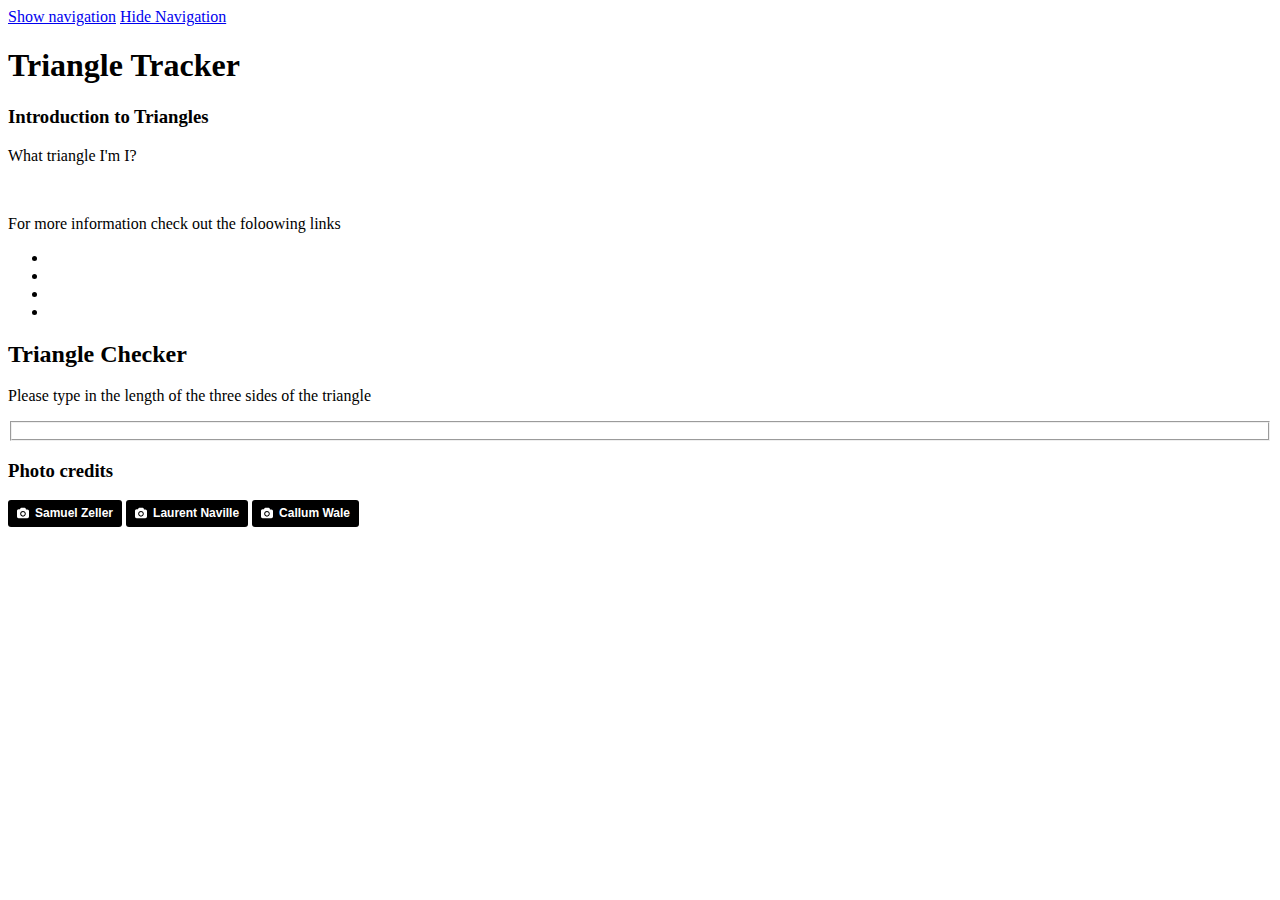
==== index.html @ 0ab0ab78 "add footer credits" ====
<!DOCTYPE html>
<html lang="en" dir="ltr">
  <head>
    <meta charset="utf-8">
    <link rel="stylesheet" href="/css/master.css">
    <script src="js/user.css."type="text/javascript"></script>
    <link rel="shortcut icon" href="images/favicon.png">
    <title>Triangle tracker</title>

  </head>

  <body>
    <!-- Header -->
      <header id="home">

        <!-- Navigation -->
        <nav id="nav-warp">
          <a class="mobile-btn" href="#nav-wrap" title="Show navigation">Show navigation</a>
          <a class="mobile-btn" href="#" title="Hide Navigation">Hide Navigation</a>
        </nav>
        <!-- End Navigation -->

        <!-- Triangle Description Area -->
        <div class="row banner">

          <div class="banner text">
            <h1>Triangle Tracker</h1>
            <h3>Introduction to Triangles</h3>
            <p>What triangle I'm I?</p>
            <img src="" alt="">
            <img src="" alt="">
            <img src="" alt="">
            <p>For more information check out the foloowing links</p>

            <ul>
              <li><a href="#"></a></li>
              <li><a href="#"></a></li>
              <li><a href="#"></a></li>
              <li><a href="#"></a></li>
            </ul>

            <p>

            </p>
          </div>

        </div>

        <!-- End of Triangle Description Area -->


      </header>

    <!-- End Header -->

    <!-- Input and Calculator area -->
    <section id="calculator">

      <div class="instructions">
        <h2>Triangle Checker</h2>
        <p>Please type in the length of the three sides of the triangle</p>
      </div>

      <!-- Form -->
      <div class="form">
        <fieldset>

        </fieldset>
      </div>


      <!-- End of Form -->

    </section>

    <!-- End of Input and Calculator area -->

    <!-- Footer -->
    <footer>
      <div class="credits">
        <h3>Photo credits</h3>
        <a style="background-color:black;color:white;text-decoration:none;padding:4px 6px;font-family:-apple-system, BlinkMacSystemFont, &quot;San Francisco&quot;, &quot;Helvetica Neue&quot;, Helvetica, Ubuntu, Roboto, Noto, &quot;Segoe UI&quot;, Arial, sans-serif;font-size:12px;font-weight:bold;line-height:1.2;display:inline-block;border-radius:3px" href="https://unsplash.com/@samuelzeller?utm_medium=referral&amp;utm_campaign=photographer-credit&amp;utm_content=creditBadge" target="_blank" rel="noopener noreferrer" title="Download free do whatever you want high-resolution photos from Samuel Zeller"><span style="display:inline-block;padding:2px 3px"><svg xmlns="http://www.w3.org/2000/svg" style="height:12px;width:auto;position:relative;vertical-align:middle;top:-1px;fill:white" viewBox="0 0 32 32"><title>unsplash-logo</title><path d="M20.8 18.1c0 2.7-2.2 4.8-4.8 4.8s-4.8-2.1-4.8-4.8c0-2.7 2.2-4.8 4.8-4.8 2.7.1 4.8 2.2 4.8 4.8zm11.2-7.4v14.9c0 2.3-1.9 4.3-4.3 4.3h-23.4c-2.4 0-4.3-1.9-4.3-4.3v-15c0-2.3 1.9-4.3 4.3-4.3h3.7l.8-2.3c.4-1.1 1.7-2 2.9-2h8.6c1.2 0 2.5.9 2.9 2l.8 2.4h3.7c2.4 0 4.3 1.9 4.3 4.3zm-8.6 7.5c0-4.1-3.3-7.5-7.5-7.5-4.1 0-7.5 3.4-7.5 7.5s3.3 7.5 7.5 7.5c4.2-.1 7.5-3.4 7.5-7.5z"></path></svg></span><span style="display:inline-block;padding:2px 3px">Samuel Zeller</span></a>

        <a style="background-color:black;color:white;text-decoration:none;padding:4px 6px;font-family:-apple-system, BlinkMacSystemFont, &quot;San Francisco&quot;, &quot;Helvetica Neue&quot;, Helvetica, Ubuntu, Roboto, Noto, &quot;Segoe UI&quot;, Arial, sans-serif;font-size:12px;font-weight:bold;line-height:1.2;display:inline-block;border-radius:3px" href="https://unsplash.com/@laurentnaville?utm_medium=referral&amp;utm_campaign=photographer-credit&amp;utm_content=creditBadge" target="_blank" rel="noopener noreferrer" title="Download free do whatever you want high-resolution photos from Laurent Naville"><span style="display:inline-block;padding:2px 3px"><svg xmlns="http://www.w3.org/2000/svg" style="height:12px;width:auto;position:relative;vertical-align:middle;top:-1px;fill:white" viewBox="0 0 32 32"><title>unsplash-logo</title><path d="M20.8 18.1c0 2.7-2.2 4.8-4.8 4.8s-4.8-2.1-4.8-4.8c0-2.7 2.2-4.8 4.8-4.8 2.7.1 4.8 2.2 4.8 4.8zm11.2-7.4v14.9c0 2.3-1.9 4.3-4.3 4.3h-23.4c-2.4 0-4.3-1.9-4.3-4.3v-15c0-2.3 1.9-4.3 4.3-4.3h3.7l.8-2.3c.4-1.1 1.7-2 2.9-2h8.6c1.2 0 2.5.9 2.9 2l.8 2.4h3.7c2.4 0 4.3 1.9 4.3 4.3zm-8.6 7.5c0-4.1-3.3-7.5-7.5-7.5-4.1 0-7.5 3.4-7.5 7.5s3.3 7.5 7.5 7.5c4.2-.1 7.5-3.4 7.5-7.5z"></path></svg></span><span style="display:inline-block;padding:2px 3px">Laurent Naville</span></a>

        <a style="background-color:black;color:white;text-decoration:none;padding:4px 6px;font-family:-apple-system, BlinkMacSystemFont, &quot;San Francisco&quot;, &quot;Helvetica Neue&quot;, Helvetica, Ubuntu, Roboto, Noto, &quot;Segoe UI&quot;, Arial, sans-serif;font-size:12px;font-weight:bold;line-height:1.2;display:inline-block;border-radius:3px" href="https://unsplash.com/@callumlwale?utm_medium=referral&amp;utm_campaign=photographer-credit&amp;utm_content=creditBadge" target="_blank" rel="noopener noreferrer" title="Download free do whatever you want high-resolution photos from Callum Wale"><span style="display:inline-block;padding:2px 3px"><svg xmlns="http://www.w3.org/2000/svg" style="height:12px;width:auto;position:relative;vertical-align:middle;top:-1px;fill:white" viewBox="0 0 32 32"><title>unsplash-logo</title><path d="M20.8 18.1c0 2.7-2.2 4.8-4.8 4.8s-4.8-2.1-4.8-4.8c0-2.7 2.2-4.8 4.8-4.8 2.7.1 4.8 2.2 4.8 4.8zm11.2-7.4v14.9c0 2.3-1.9 4.3-4.3 4.3h-23.4c-2.4 0-4.3-1.9-4.3-4.3v-15c0-2.3 1.9-4.3 4.3-4.3h3.7l.8-2.3c.4-1.1 1.7-2 2.9-2h8.6c1.2 0 2.5.9 2.9 2l.8 2.4h3.7c2.4 0 4.3 1.9 4.3 4.3zm-8.6 7.5c0-4.1-3.3-7.5-7.5-7.5-4.1 0-7.5 3.4-7.5 7.5s3.3 7.5 7.5 7.5c4.2-.1 7.5-3.4 7.5-7.5z"></path></svg></span><span style="display:inline-block;padding:2px 3px">Callum Wale</span></a>

      </div>



    </footer>

    <!-- End Footer -->

  </body>
</html>
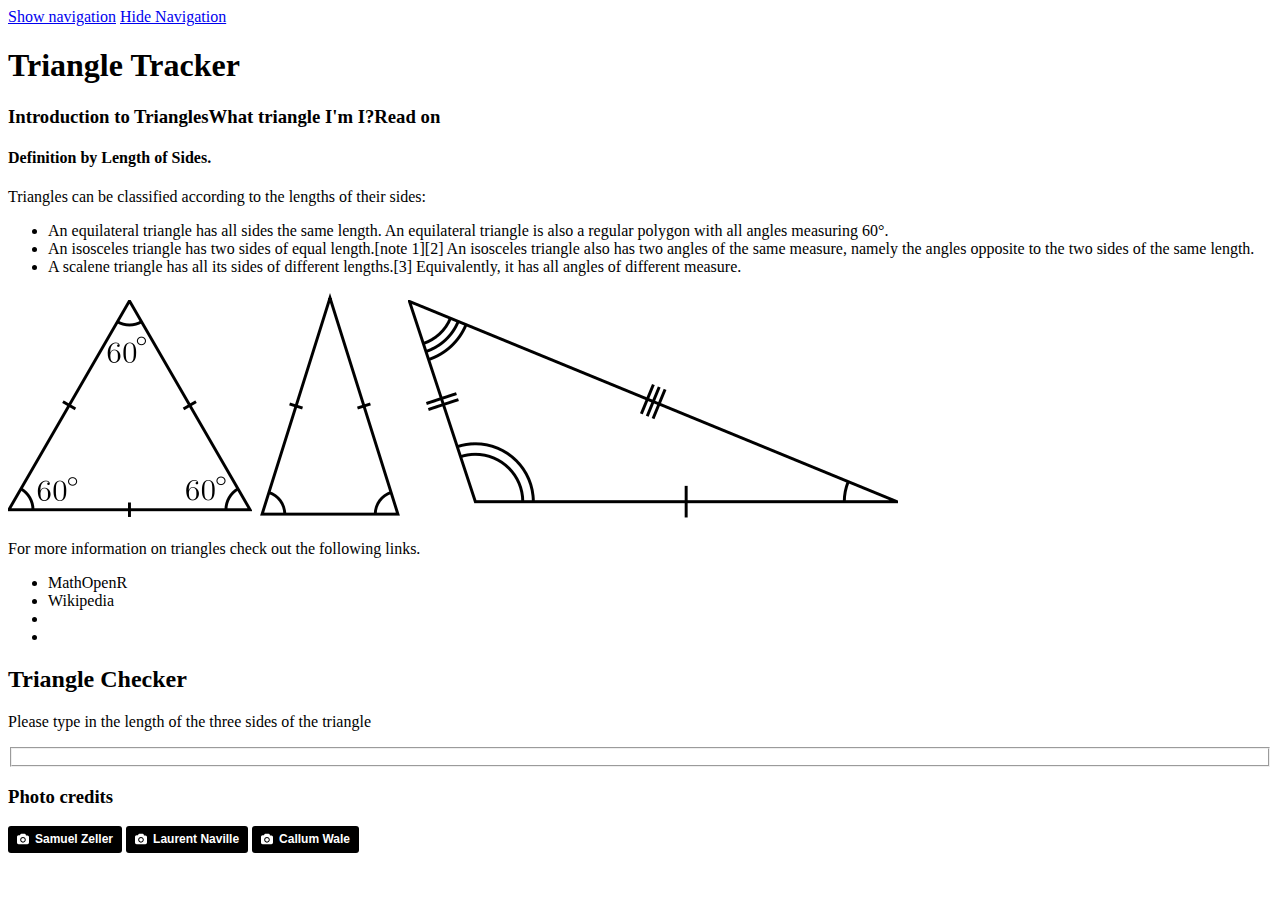
==== commit 5f8a1402: "add triangle descriptions, images and reference links" ====
--- a/index.html
+++ b/index.html
@@ -25,16 +25,24 @@
 
           <div class="banner text">
             <h1>Triangle Tracker</h1>
-            <h3>Introduction to Triangles</h3>
-            <p>What triangle I'm I?</p>
-            <img src="" alt="">
-            <img src="" alt="">
-            <img src="" alt="">
-            <p>For more information check out the foloowing links</p>
+            <h3>Introduction to Triangles<span>What triangle I'm I?</span>Read on</h3>
+            <h4>Definition by Length of Sides.</h4>
+            <p>Triangles can be classified according to the lengths of their sides:</p>
+            <ul>
+              <li>An equilateral triangle has all sides the same length. An equilateral triangle is also a regular polygon with all angles measuring 60°.</li>
+              <li>An isosceles triangle has two sides of equal length.[note 1][2] An isosceles triangle also has two angles of the same measure, namely the angles opposite to the two sides of the same length.</li>
+              <li>A scalene triangle has all its sides of different lengths.[3] Equivalently, it has all angles of different measure.</li>
+            </ul>
 
-            <ul>
-              <li><a href="#"></a></li>
-              <li><a href="#"></a></li>
+            <img src="images/equilateral.png" alt="scalene-triangle">
+            <img src="images/isosceles.png" alt="isosceles-triangle">
+            <img src="images/scalene.png" alt="scalene-triangle">
+
+            <p>For more information on triangles check out the following links.</p>
+
+            <ul class="more-info">
+              <li><a href="https://www.mathopenref.com/triangle.html" class=""></a>MathOpenR</li>
+              <li><a href="https://en.wikipedia.org/wiki/Triangle"></a>Wikipedia</li>
               <li><a href="#"></a></li>
               <li><a href="#"></a></li>
             </ul>
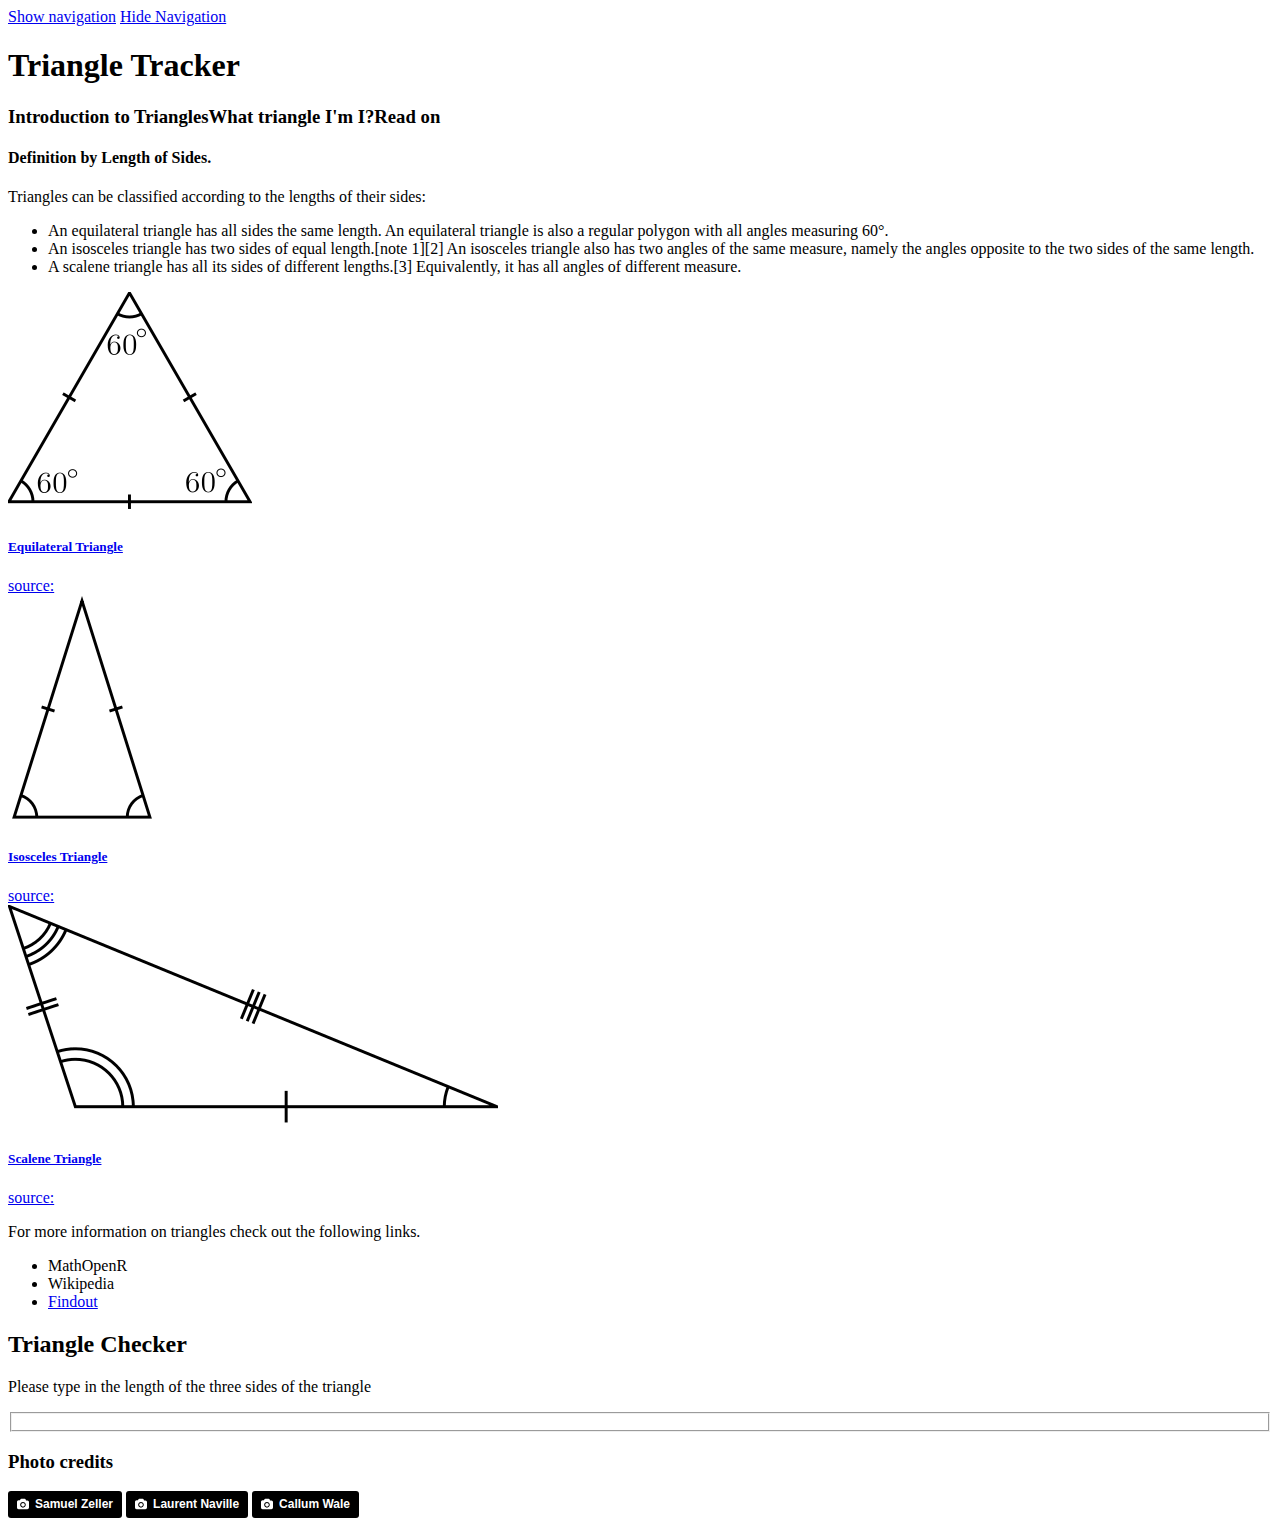
==== commit 1f111a0d: "align triangle images, add reference links" ====
--- a/index.html
+++ b/index.html
@@ -34,17 +34,72 @@
               <li>A scalene triangle has all its sides of different lengths.[3] Equivalently, it has all angles of different measure.</li>
             </ul>
 
-            <img src="images/equilateral.png" alt="scalene-triangle">
-            <img src="images/isosceles.png" alt="isosceles-triangle">
-            <img src="images/scalene.png" alt="scalene-triangle">
+            <!-- Image Wrapper -->
+            <div id="portfolio-wrapper" class="bgrid-quarters s-bgrid-thirds cf">
+
+              <!-- Equilateral Start -->
+              <div class="columns portfolio-item">
+                 <div class="item-wrap">
+
+                    <a href="#modal-01" title="">
+                       <img src="images/equilateral.png" alt="equilateral-triangle">
+                       <div class="overlay">
+                          <div class="portfolio-item-meta">
+                         <h5>Equilateral Triangle</h5>
+                             <p3>source:</p3>
+                      </div>
+                       </div>
+                       <div class="link-icon"><i class="icon-plus"></i></div>
+                    </a>
+
+                 </div>
+             </div> <!-- Equilateral End -->
+
+             <!-- Isosceles Start -->
+             <div class="columns portfolio-item">
+                <div class="item-wrap">
+
+                   <a href="#modal-01" title="">
+                      <img src="images/isosceles.png" alt="isosceles-triangle">
+                      <div class="overlay">
+                         <div class="portfolio-item-meta">
+                        <h5>Isosceles Triangle</h5>
+                            <p3>source:</p3>
+                     </div>
+                      </div>
+                      <div class="link-icon"><i class="icon-plus"></i></div>
+                   </a>
+
+                </div>
+            </div> <!-- Isosceles End -->
+
+            <div class="columns portfolio-item">
+               <div class="item-wrap">
+
+                  <a href="#modal-01" title="">
+                     <img src="images/scalene.png" alt="scalene-triangle">
+                     <div class="overlay">
+                        <div class="portfolio-item-meta">
+                       <h5>Scalene Triangle</h5>
+                           <p3>source:</p3>
+                    </div>
+                     </div>
+                     <div class="link-icon"><i class="icon-plus"></i></div>
+                  </a>
+
+               </div>
+           </div> <!-- Scalene End -->
+
+
+
+            <!-- End of Image Wrapper -->
 
             <p>For more information on triangles check out the following links.</p>
 
             <ul class="more-info">
               <li><a href="https://www.mathopenref.com/triangle.html" class=""></a>MathOpenR</li>
               <li><a href="https://en.wikipedia.org/wiki/Triangle"></a>Wikipedia</li>
-              <li><a href="#"></a></li>
-              <li><a href="#"></a></li>
+              <li><a href="https://www.dkfindout.com/us/math/geometry/types-triangle/">Findout</a></li>
             </ul>
 
             <p>
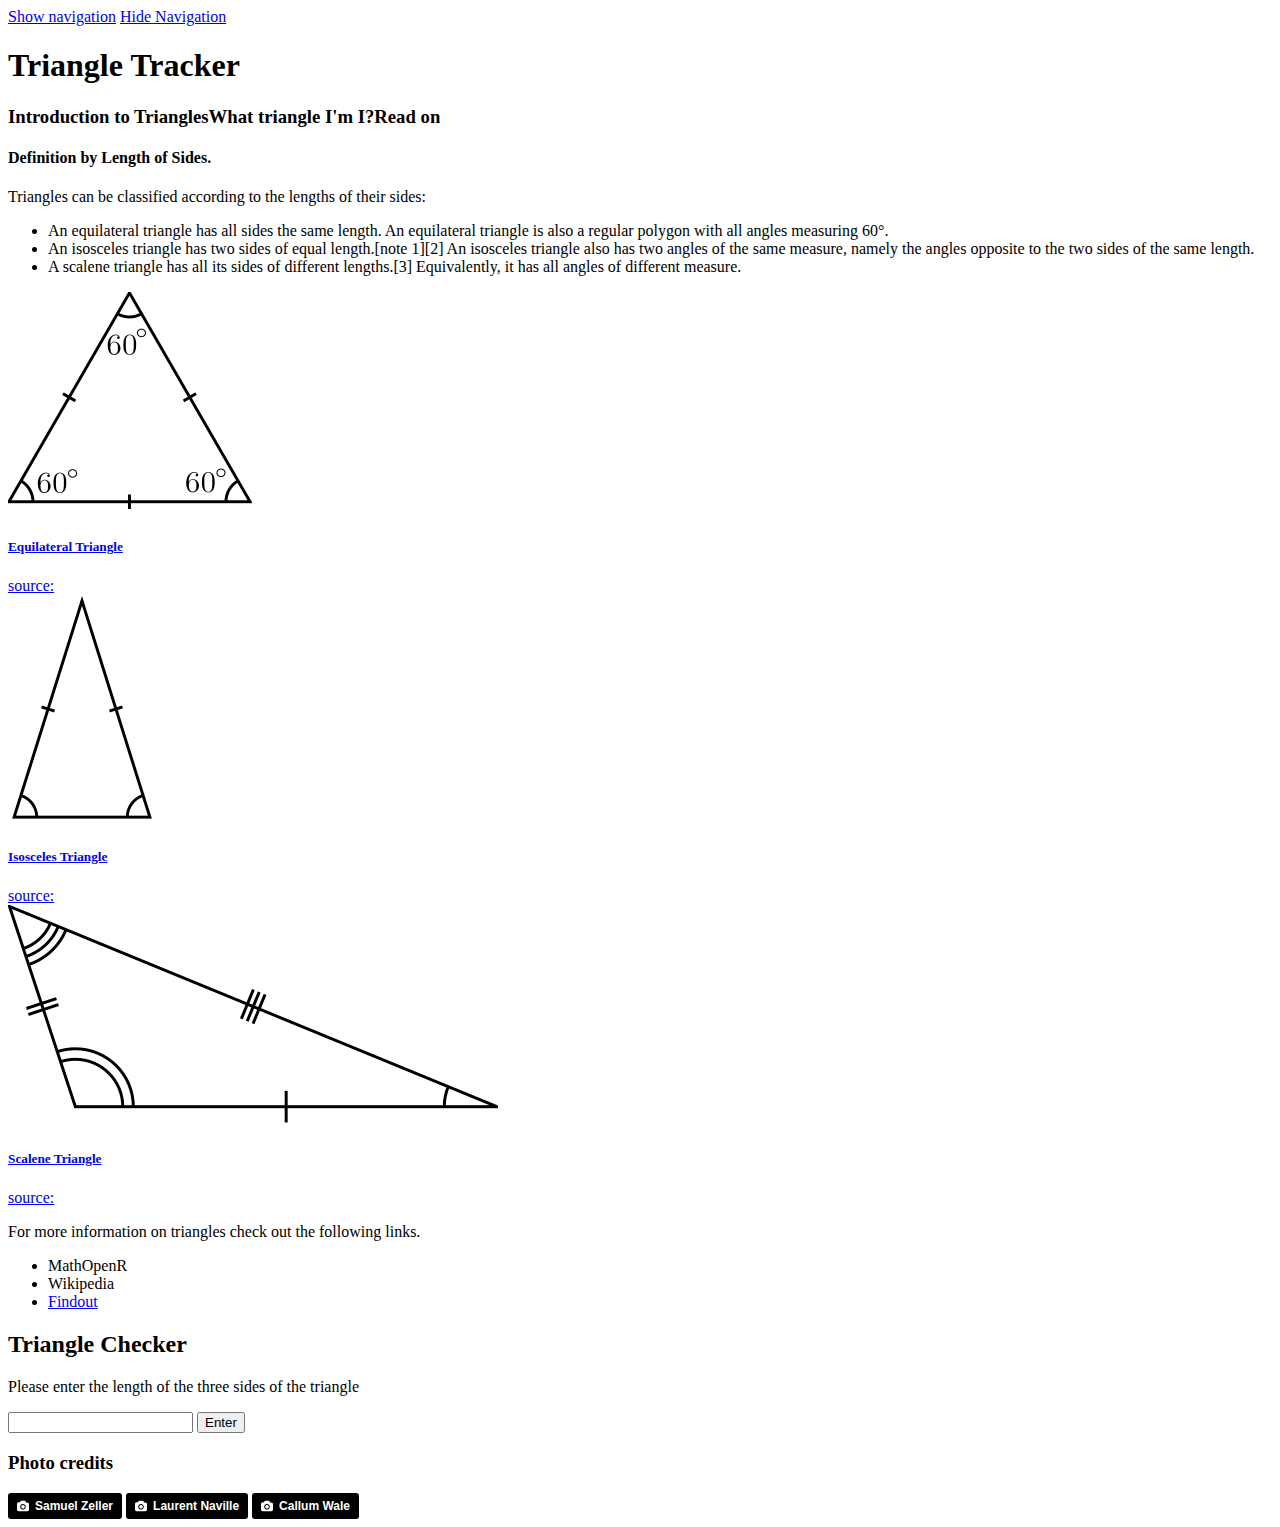
==== commit 60ad5ad6: "add input box and button" ====
--- a/index.html
+++ b/index.html
@@ -121,18 +121,23 @@
 
       <div class="instructions">
         <h2>Triangle Checker</h2>
-        <p>Please type in the length of the three sides of the triangle</p>
+        <p>Please enter the length of the three sides of the triangle</p>
       </div>
 
-      <!-- Form -->
+      <!-- Input and Calculator -->
       <div class="form">
-        <fieldset>
+        <input type="datetime" name="blue">
+        <button id="btn"type="button" name="input-button">
+          Enter
+        </button>
 
-        </fieldset>
+
+
+
       </div>
 
 
-      <!-- End of Form -->
+      <!-- End Input and Calculator -->
 
     </section>
 
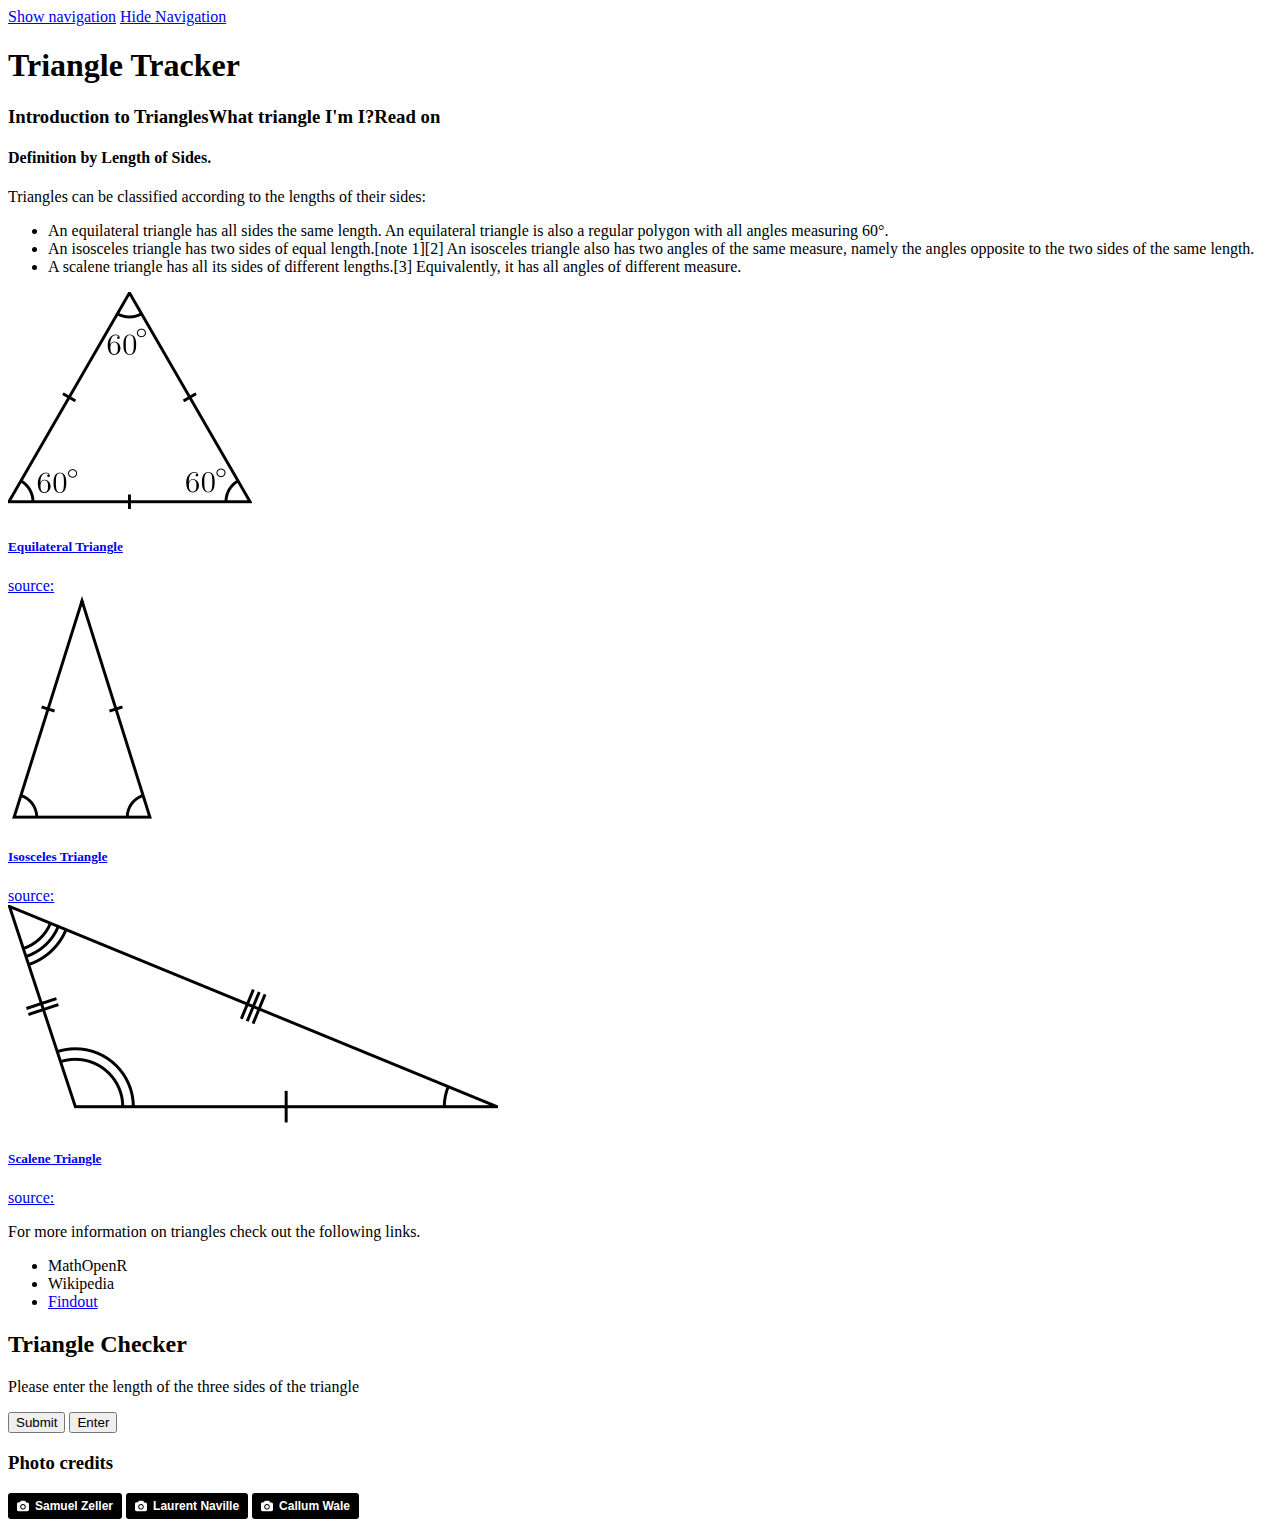
==== commit 729735ff: "bdd breakdown in scripts.jss" ====
--- a/index.html
+++ b/index.html
@@ -126,7 +126,7 @@
 
       <!-- Input and Calculator -->
       <div class="form">
-        <input type="datetime" name="blue">
+        <input type="submit" name="blue">
         <button id="btn"type="button" name="input-button">
           Enter
         </button>
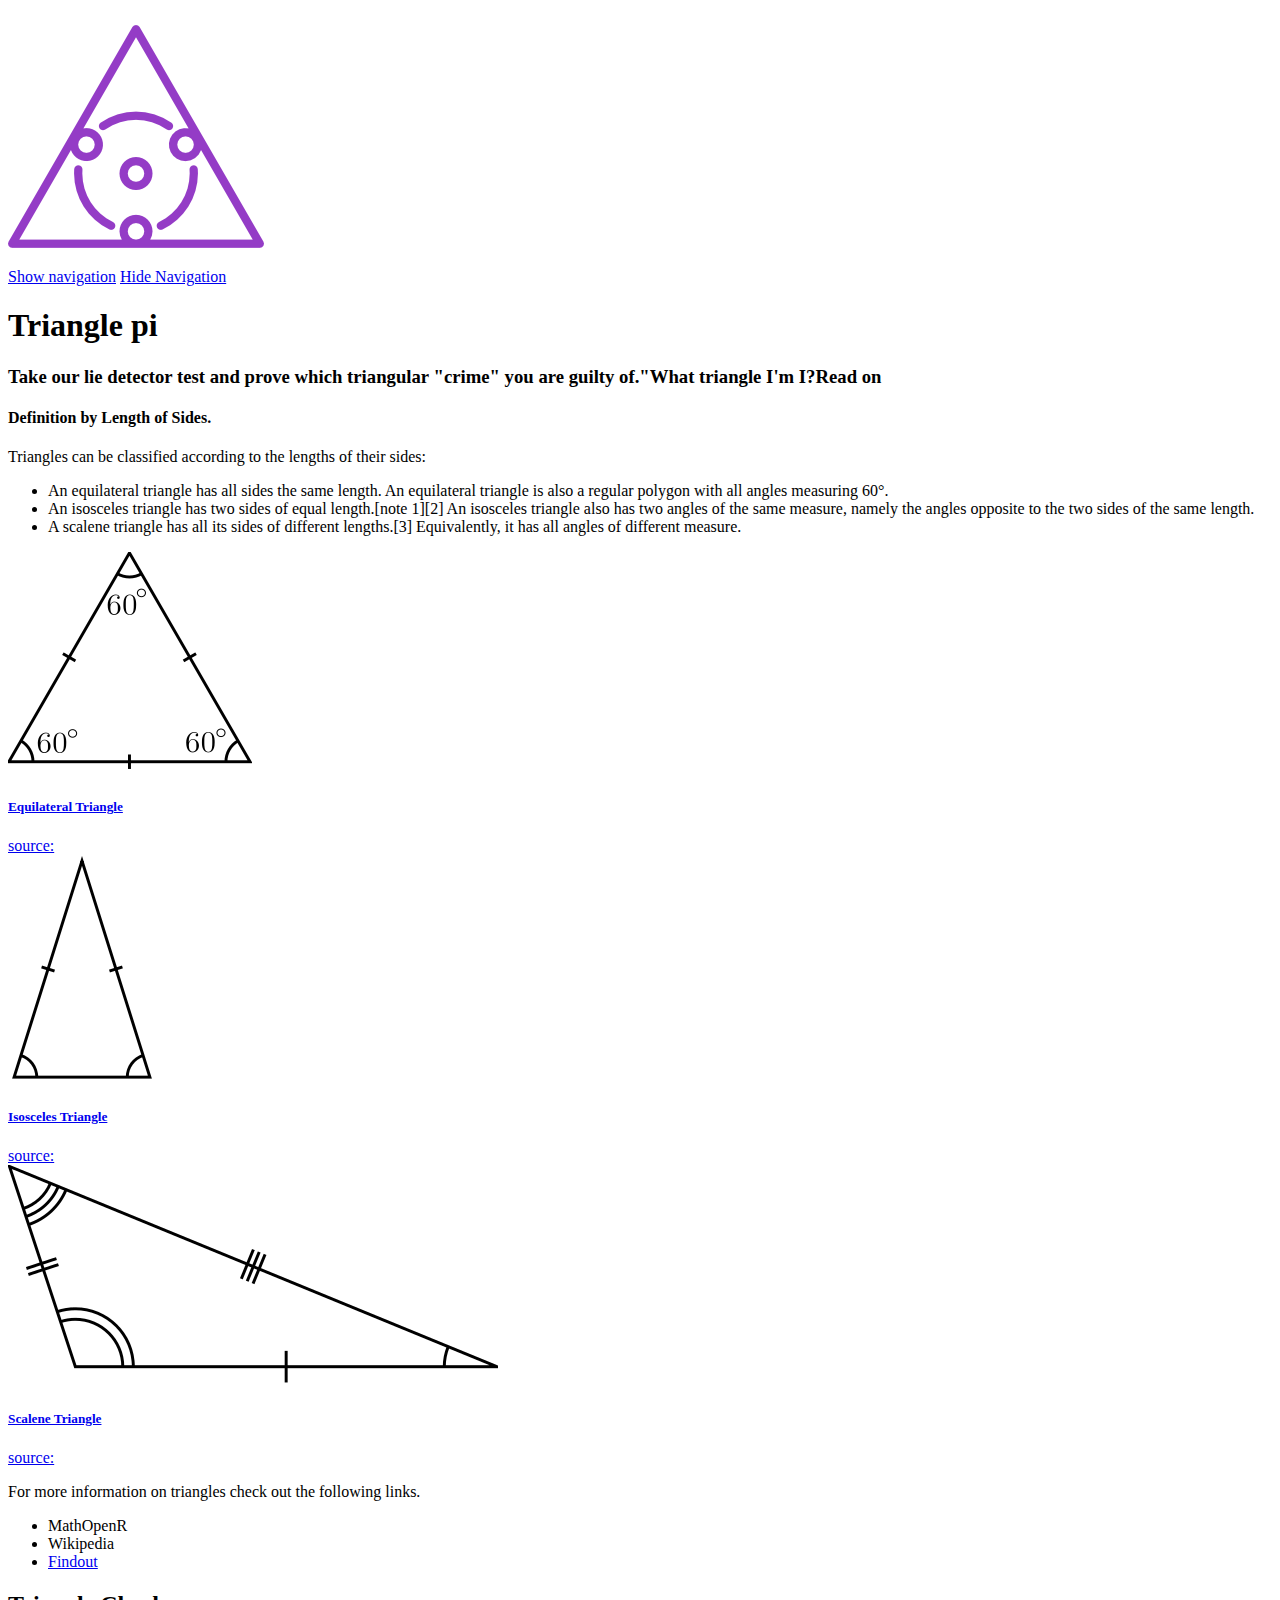
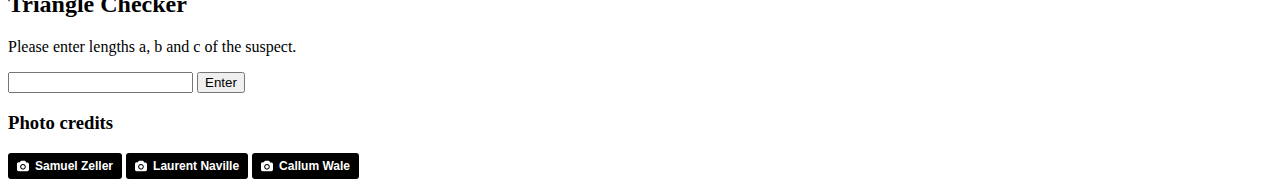
==== commit 4f1916e3: "select colour pallete" ====
--- a/index.html
+++ b/index.html
@@ -2,7 +2,8 @@
 <html lang="en" dir="ltr">
   <head>
     <meta charset="utf-8">
-    <link rel="stylesheet" href="/css/master.css">
+    <link rel="stylesheet" href="css/default.css">
+    <link rel="stylesheet" href="css/layout.css">
     <script src="js/user.css."type="text/javascript"></script>
     <link rel="shortcut icon" href="images/favicon.png">
     <title>Triangle tracker</title>
@@ -14,6 +15,7 @@
       <header id="home">
 
         <!-- Navigation -->
+        <img id="logo" src="images/geometry.png" alt="equilateral-triangle">
         <nav id="nav-warp">
           <a class="mobile-btn" href="#nav-wrap" title="Show navigation">Show navigation</a>
           <a class="mobile-btn" href="#" title="Hide Navigation">Hide Navigation</a>
@@ -24,8 +26,9 @@
         <div class="row banner">
 
           <div class="banner text">
-            <h1>Triangle Tracker</h1>
-            <h3>Introduction to Triangles<span>What triangle I'm I?</span>Read on</h3>
+            <h1>Triangle pi</h1>
+            <h3>Take our lie detector test and prove which triangular "crime" you are guilty of."<span>What triangle I'm I?</span>Read on</h3>
+            <p></p>
             <h4>Definition by Length of Sides.</h4>
             <p>Triangles can be classified according to the lengths of their sides:</p>
             <ul>
@@ -121,12 +124,13 @@
 
       <div class="instructions">
         <h2>Triangle Checker</h2>
-        <p>Please enter the length of the three sides of the triangle</p>
+        <p>Please enter lengths a, b and c of the suspect.</p>
       </div>
 
       <!-- Input and Calculator -->
       <div class="form">
-        <input type="submit" name="blue">
+
+        <input type="text" name="blue">
         <button id="btn"type="button" name="input-button">
           Enter
         </button>
--- a/css/default.css
+++ b/css/default.css
@@ -0,0 +1,198 @@
+@font-face {
+    font-family: 'Gotham';
+    src: url('Gotham-BookItalic.eot');
+    src: url('Gotham-BookItalic.eot?#iefix') format('embedded-opentype'),
+        url('Gotham-BookItalic.woff2') format('woff2'),
+        url('Gotham-BookItalic.woff') format('woff'),
+        url('Gotham-BookItalic.svg#Gotham-BookItalic') format('svg');
+    font-weight: normal;
+    font-style: italic;
+}
+
+@font-face {
+    font-family: 'Gotham';
+    src: url('Gotham-Medium.eot');
+    src: url('Gotham-Medium.eot?#iefix') format('embedded-opentype'),
+        url('Gotham-Medium.woff2') format('woff2'),
+        url('Gotham-Medium.woff') format('woff'),
+        url('Gotham-Medium.svg#Gotham-Medium') format('svg');
+    font-weight: 500;
+    font-style: normal;
+}
+
+@font-face {
+    font-family: 'Gotham';
+    src: url('Gotham-Bold.eot');
+    src: url('Gotham-Bold.eot?#iefix') format('embedded-opentype'),
+        url('Gotham-Bold.woff2') format('woff2'),
+        url('Gotham-Bold.woff') format('woff'),
+        url('Gotham-Bold.svg#Gotham-Bold') format('svg');
+    font-weight: bold;
+    font-style: normal;
+}
+
+@font-face {
+    font-family: 'Gotham';
+    src: url('Gotham-Medium.eot');
+    src: url('Gotham-Medium.eot?#iefix') format('embedded-opentype'),
+        url('Gotham-Medium.woff2') format('woff2'),
+        url('Gotham-Medium.woff') format('woff'),
+        url('Gotham-Medium.svg#Gotham-Medium') format('svg');
+    font-weight: 500;
+    font-style: normal;
+}
+
+@font-face {
+    font-family: 'Gotham';
+    src: url('Gotham-BoldItalic.eot');
+    src: url('Gotham-BoldItalic.eot?#iefix') format('embedded-opentype'),
+        url('Gotham-BoldItalic.woff2') format('woff2'),
+        url('Gotham-BoldItalic.woff') format('woff'),
+        url('Gotham-BoldItalic.svg#Gotham-BoldItalic') format('svg');
+    font-weight: bold;
+    font-style: italic;
+}
+
+@font-face {
+    font-family: 'Gotham';
+    src: url('Gotham-LightItalic.eot');
+    src: url('Gotham-LightItalic.eot?#iefix') format('embedded-opentype'),
+        url('Gotham-LightItalic.woff2') format('woff2'),
+        url('Gotham-LightItalic.woff') format('woff'),
+        url('Gotham-LightItalic.svg#Gotham-LightItalic') format('svg');
+    font-weight: 300;
+    font-style: italic;
+}
+
+@font-face {
+    font-family: 'Gotham';
+    src: url('Gotham-Light.eot');
+    src: url('Gotham-Light.eot?#iefix') format('embedded-opentype'),
+        url('Gotham-Light.woff2') format('woff2'),
+        url('Gotham-Light.woff') format('woff'),
+        url('Gotham-Light.svg#Gotham-Light') format('svg');
+    font-weight: 300;
+    font-style: normal;
+}
+
+@font-face {
+    font-family: 'Gotham';
+    src: url('Gotham-MediumItalic.eot');
+    src: url('Gotham-MediumItalic.eot?#iefix') format('embedded-opentype'),
+        url('Gotham-MediumItalic.woff2') format('woff2'),
+        url('Gotham-MediumItalic.woff') format('woff'),
+        url('Gotham-MediumItalic.svg#Gotham-MediumItalic') format('svg');
+    font-weight: 500;
+    font-style: italic;
+}
+
+@font-face {
+    font-family: 'Gotham';
+    src: url('Gotham-Book.eot');
+    src: url('Gotham-Book.eot?#iefix') format('embedded-opentype'),
+        url('Gotham-Book.woff2') format('woff2'),
+        url('Gotham-Book.woff') format('woff'),
+        url('Gotham-Book.svg#Gotham-Book') format('svg');
+    font-weight: normal;
+    font-style: normal;
+}
+
+@font-face {
+    font-family: 'Gotham';
+    src: url('Gotham-XLightItalic.eot');
+    src: url('Gotham-XLightItalic.eot?#iefix') format('embedded-opentype'),
+        url('Gotham-XLightItalic.woff2') format('woff2'),
+        url('Gotham-XLightItalic.woff') format('woff'),
+        url('Gotham-XLightItalic.svg#Gotham-XLightItalic') format('svg');
+    font-weight: 300;
+    font-style: italic;
+}
+
+@font-face {
+    font-family: 'Gotham';
+    src: url('Gotham-Thin.eot');
+    src: url('Gotham-Thin.eot?#iefix') format('embedded-opentype'),
+        url('Gotham-Thin.woff2') format('woff2'),
+        url('Gotham-Thin.woff') format('woff'),
+        url('Gotham-Thin.svg#Gotham-Thin') format('svg');
+    font-weight: 100;
+    font-style: normal;
+}
+
+@font-face {
+    font-family: 'Gotham';
+    src: url('Gotham-Light.eot');
+    src: url('Gotham-Light.eot?#iefix') format('embedded-opentype'),
+        url('Gotham-Light.woff2') format('woff2'),
+        url('Gotham-Light.woff') format('woff'),
+        url('Gotham-Light.svg#Gotham-Light') format('svg');
+    font-weight: 300;
+    font-style: normal;
+}
+
+@font-face {
+    font-family: 'Gotham';
+    src: url('Gotham-ThinItalic.eot');
+    src: url('Gotham-ThinItalic.eot?#iefix') format('embedded-opentype'),
+        url('Gotham-ThinItalic.woff2') format('woff2'),
+        url('Gotham-ThinItalic.woff') format('woff'),
+        url('Gotham-ThinItalic.svg#Gotham-ThinItalic') format('svg');
+    font-weight: 100;
+    font-style: italic;
+}
+
+@font-face {
+    font-family: 'Gotham';
+    src: url('Gotham-Bold.eot');
+    src: url('Gotham-Bold.eot?#iefix') format('embedded-opentype'),
+        url('Gotham-Bold.woff2') format('woff2'),
+        url('Gotham-Bold.woff') format('woff'),
+        url('Gotham-Bold.svg#Gotham-Bold') format('svg');
+    font-weight: bold;
+    font-style: normal;
+}
+
+@font-face {
+    font-family: 'Gotham';
+    src: url('Gotham-XLight.eot');
+    src: url('Gotham-XLight.eot?#iefix') format('embedded-opentype'),
+        url('Gotham-XLight.woff2') format('woff2'),
+        url('Gotham-XLight.woff') format('woff'),
+        url('Gotham-XLight.svg#Gotham-XLight') format('svg');
+    font-weight: 300;
+    font-style: normal;
+}
+
+@font-face {
+    font-family: 'Gotham';
+    src: url('Gotham-BookItalic.eot');
+    src: url('Gotham-BookItalic.eot?#iefix') format('embedded-opentype'),
+        url('Gotham-BookItalic.woff2') format('woff2'),
+        url('Gotham-BookItalic.woff') format('woff'),
+        url('Gotham-BookItalic.svg#Gotham-BookItalic') format('svg');
+    font-weight: 500;
+    font-style: italic;
+}
+
+@font-face {
+    font-family: 'Gotham';
+    src: url('Gotham-Black.eot');
+    src: url('Gotham-Black.eot?#iefix') format('embedded-opentype'),
+        url('Gotham-Black.woff2') format('woff2'),
+        url('Gotham-Black.woff') format('woff'),
+        url('Gotham-Black.svg#Gotham-Black') format('svg');
+    font-weight: 500;
+    font-style: normal;
+}
+
+@font-face {
+    font-family: 'Gotham';
+    src: url('Gotham-UltraItalic.eot');
+    src: url('Gotham-UltraItalic.eot?#iefix') format('embedded-opentype'),
+        url('Gotham-UltraItalic.woff2') format('woff2'),
+        url('Gotham-UltraItalic.woff') format('woff'),
+        url('Gotham-UltraItalic.svg#Gotham-UltraItalic') format('svg');
+    font-weight: 500;
+    font-style: italic;
+}
+
--- a/css/layout.css
+++ b/css/layout.css
@@ -0,0 +1,88 @@
+/*TOC:
+   a. General Styles
+   b. Header Styles
+   c. Triangle Description Section
+   d. Input and Calculator area Section
+   e. Call To Action Section
+   f. Contact Section
+   g. Footer
+
+/* General Styles
+*/
+/*Colour Pallette */
+/* bright yellow #FECF03
+/* bright pink #E77AB1
+/* bright blue #3DC1CD
+/* green #0AB289
+
+/*header {
+   position: relative;
+   height: 800px;
+   min-height: 500px;
+   width: 100%;
+   background: #161415 url(../images/background.png) no-repeat top center;
+   text-align: center;
+   overflow: hidden;
+}
+
+/* primary navigation
+--------------------------------------------------------------------- */
+#nav-wrap ul, #nav-wrap li, #nav-wrap a {
+	 margin: 0;
+	 padding: 0;
+	 border: none;
+	 outline: none;
+}
+
+/* nav-wrap */
+#nav-wrap {
+   font: 12px 'opensans-bold', sans-serif;
+   width: 100%;
+   text-transform: uppercase;
+   letter-spacing: 2.5px;
+   margin: 0 auto;
+   z-index: 100;
+   position: fixed;
+   left: 0;
+   top: 0;
+}
+.opaque { background-color: #333; }
+
+/* hide toggle button */
+#nav-wrap > a.mobile-btn { display: none; }
+
+ul#nav {
+   min-height: 48px;
+   width: auto;
+
+   /* center align the menu */
+   text-align: center;
+}
+ul#nav li {
+   position: relative;
+   list-style: none;
+   height: 48px;
+   display: inline-block;
+}
+
+/* Links */
+ul#nav li a {
+
+/* 8px padding top + 8px padding bottom + 32px line-height = 48px */
+
+   display: inline-block;
+   padding: 8px 13px;
+   line-height: 32px;
+	text-decoration: none;
+   text-align: left;
+   color: #fff;
+
+	-webkit-transition: color .2s ease-in-out;
+	-moz-transition: color .2s ease-in-out;
+	-o-transition: color .2s ease-in-out;
+	-ms-transition: color .2s ease-in-out;
+	transition: color .2s ease-in-out;
+}
+
+ul#nav li a:active { background-color: transparent !important; }
+ul#nav li.current a { color: #F06000; }
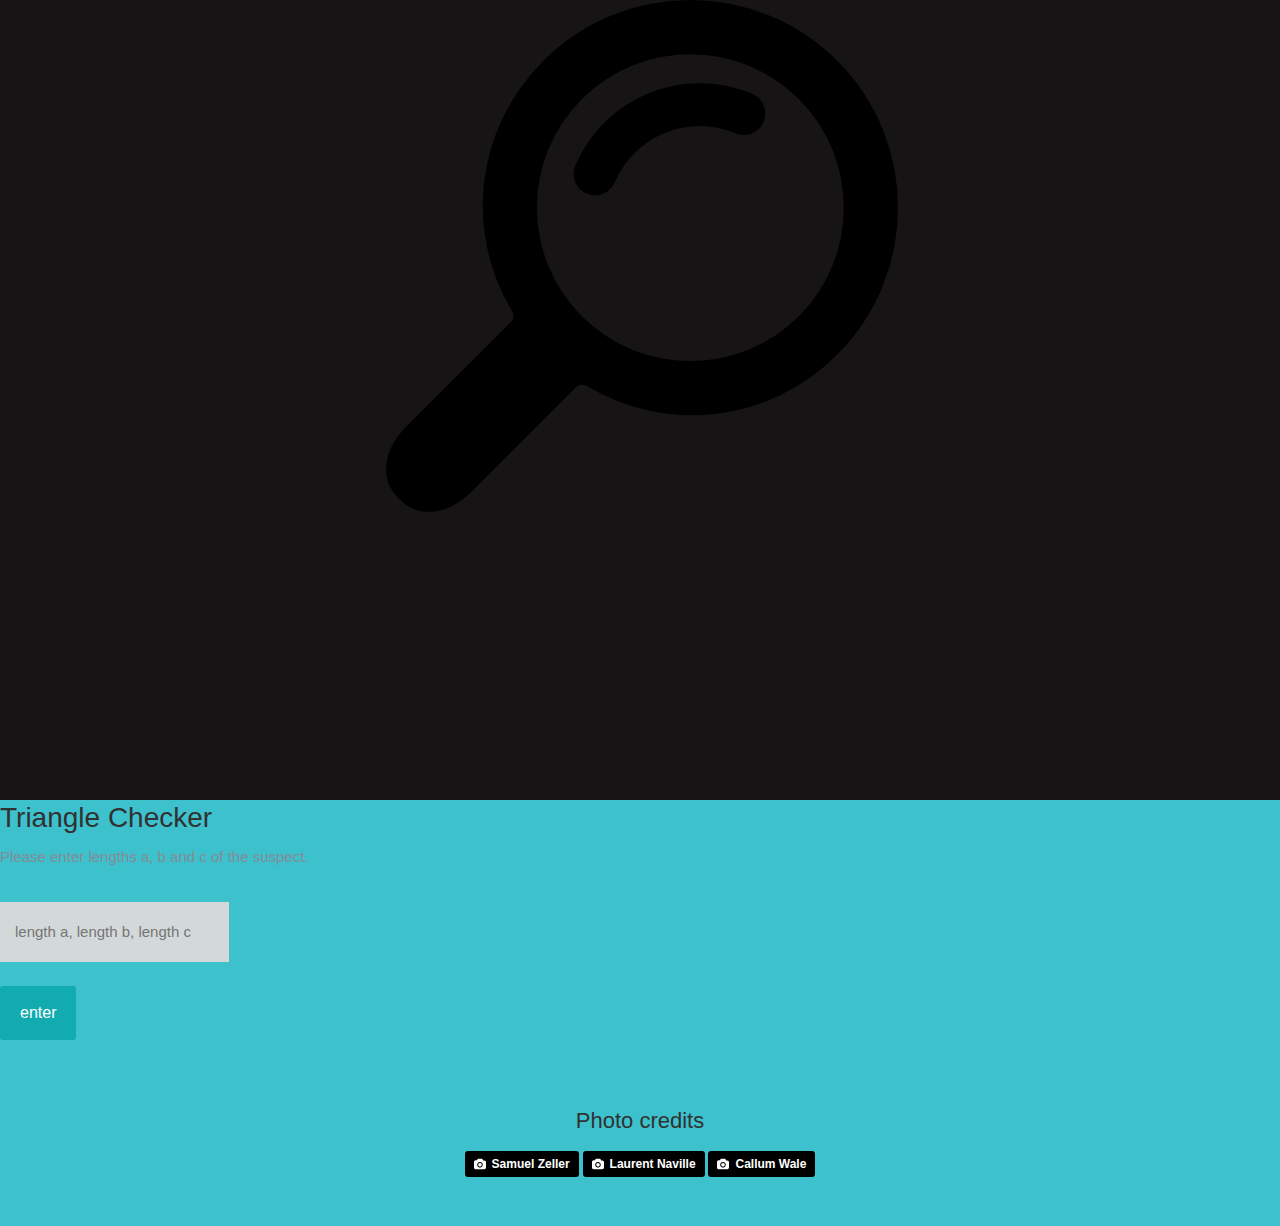
==== commit 7aa4f339: "add predictive text in input placeholder" ====
--- a/index.html
+++ b/index.html
@@ -4,7 +4,8 @@
     <meta charset="utf-8">
     <link rel="stylesheet" href="css/default.css">
     <link rel="stylesheet" href="css/layout.css">
-    <script src="js/user.css."type="text/javascript"></script>
+    <link rel="stylesheet" href="css/fonts.css">
+    <script src="js/scripts.js."type="text/javascript"></script>
     <link rel="shortcut icon" href="images/favicon.png">
     <title>Triangle tracker</title>
 
@@ -15,7 +16,8 @@
       <header id="home">
 
         <!-- Navigation -->
-        <img id="logo" src="images/geometry.png" alt="equilateral-triangle">
+        <img id="logo" src="images/magnifier.png" alt="equilateral-triangle">
+        <h4>Triangle PI</h4>
         <nav id="nav-warp">
           <a class="mobile-btn" href="#nav-wrap" title="Show navigation">Show navigation</a>
           <a class="mobile-btn" href="#" title="Hide Navigation">Hide Navigation</a>
@@ -26,15 +28,15 @@
         <div class="row banner">
 
           <div class="banner text">
-            <h1>Triangle pi</h1>
-            <h3>Take our lie detector test and prove which triangular "crime" you are guilty of."<span>What triangle I'm I?</span>Read on</h3>
+            <h1>Triangle PI</h1>
+            <h3>Take our lie detector test and prove which triangular "crime" you are guilty of."</h3>
             <p></p>
-            <h4>Definition by Length of Sides.</h4>
+            <h4><span>What triangle I'm I?.</h4>
             <p>Triangles can be classified according to the lengths of their sides:</p>
             <ul>
               <li>An equilateral triangle has all sides the same length. An equilateral triangle is also a regular polygon with all angles measuring 60°.</li>
-              <li>An isosceles triangle has two sides of equal length.[note 1][2] An isosceles triangle also has two angles of the same measure, namely the angles opposite to the two sides of the same length.</li>
-              <li>A scalene triangle has all its sides of different lengths.[3] Equivalently, it has all angles of different measure.</li>
+              <li>An isosceles triangle has two sides of equal length. An isosceles triangle also has two angles of the same measure, namely the angles opposite to the two sides of the same length.</li>
+              <li>A scalene triangle has all its sides of different lengths. Equivalently, it has all angles of different measure.</li>
             </ul>
 
             <!-- Image Wrapper -->
@@ -128,15 +130,15 @@
       </div>
 
       <!-- Input and Calculator -->
-      <div class="form">
-
-        <input type="text" name="blue">
-        <button id="btn"type="button" name="input-button">
-          Enter
-        </button>
 
 
+      <div class="form" method="get" action="/">
 
+
+        <input class="input-bar" autocomplete="cc-number"type="text" name="input" value placeholder="length a, length b, length c">
+        <button id="btn"type="button" name="input-button">
+          enter
+        </button>
 
       </div>
 
--- a/css/default.css
+++ b/css/default.css
@@ -1,198 +1,780 @@
-@font-face {
-    font-family: 'Gotham';
-    src: url('Gotham-BookItalic.eot');
-    src: url('Gotham-BookItalic.eot?#iefix') format('embedded-opentype'),
-        url('Gotham-BookItalic.woff2') format('woff2'),
-        url('Gotham-BookItalic.woff') format('woff'),
-        url('Gotham-BookItalic.svg#Gotham-BookItalic') format('svg');
-    font-weight: normal;
-    font-style: italic;
-}
-
-@font-face {
-    font-family: 'Gotham';
-    src: url('Gotham-Medium.eot');
-    src: url('Gotham-Medium.eot?#iefix') format('embedded-opentype'),
-        url('Gotham-Medium.woff2') format('woff2'),
-        url('Gotham-Medium.woff') format('woff'),
-        url('Gotham-Medium.svg#Gotham-Medium') format('svg');
-    font-weight: 500;
-    font-style: normal;
-}
-
-@font-face {
-    font-family: 'Gotham';
-    src: url('Gotham-Bold.eot');
-    src: url('Gotham-Bold.eot?#iefix') format('embedded-opentype'),
-        url('Gotham-Bold.woff2') format('woff2'),
-        url('Gotham-Bold.woff') format('woff'),
-        url('Gotham-Bold.svg#Gotham-Bold') format('svg');
-    font-weight: bold;
-    font-style: normal;
-}
-
-@font-face {
-    font-family: 'Gotham';
-    src: url('Gotham-Medium.eot');
-    src: url('Gotham-Medium.eot?#iefix') format('embedded-opentype'),
-        url('Gotham-Medium.woff2') format('woff2'),
-        url('Gotham-Medium.woff') format('woff'),
-        url('Gotham-Medium.svg#Gotham-Medium') format('svg');
-    font-weight: 500;
-    font-style: normal;
-}
-
-@font-face {
-    font-family: 'Gotham';
-    src: url('Gotham-BoldItalic.eot');
-    src: url('Gotham-BoldItalic.eot?#iefix') format('embedded-opentype'),
-        url('Gotham-BoldItalic.woff2') format('woff2'),
-        url('Gotham-BoldItalic.woff') format('woff'),
-        url('Gotham-BoldItalic.svg#Gotham-BoldItalic') format('svg');
-    font-weight: bold;
-    font-style: italic;
-}
-
-@font-face {
-    font-family: 'Gotham';
-    src: url('Gotham-LightItalic.eot');
-    src: url('Gotham-LightItalic.eot?#iefix') format('embedded-opentype'),
-        url('Gotham-LightItalic.woff2') format('woff2'),
-        url('Gotham-LightItalic.woff') format('woff'),
-        url('Gotham-LightItalic.svg#Gotham-LightItalic') format('svg');
-    font-weight: 300;
-    font-style: italic;
-}
-
-@font-face {
-    font-family: 'Gotham';
-    src: url('Gotham-Light.eot');
-    src: url('Gotham-Light.eot?#iefix') format('embedded-opentype'),
-        url('Gotham-Light.woff2') format('woff2'),
-        url('Gotham-Light.woff') format('woff'),
-        url('Gotham-Light.svg#Gotham-Light') format('svg');
-    font-weight: 300;
-    font-style: normal;
-}
-
-@font-face {
-    font-family: 'Gotham';
-    src: url('Gotham-MediumItalic.eot');
-    src: url('Gotham-MediumItalic.eot?#iefix') format('embedded-opentype'),
-        url('Gotham-MediumItalic.woff2') format('woff2'),
-        url('Gotham-MediumItalic.woff') format('woff'),
-        url('Gotham-MediumItalic.svg#Gotham-MediumItalic') format('svg');
-    font-weight: 500;
-    font-style: italic;
-}
-
-@font-face {
-    font-family: 'Gotham';
-    src: url('Gotham-Book.eot');
-    src: url('Gotham-Book.eot?#iefix') format('embedded-opentype'),
-        url('Gotham-Book.woff2') format('woff2'),
-        url('Gotham-Book.woff') format('woff'),
-        url('Gotham-Book.svg#Gotham-Book') format('svg');
-    font-weight: normal;
-    font-style: normal;
-}
-
-@font-face {
-    font-family: 'Gotham';
-    src: url('Gotham-XLightItalic.eot');
-    src: url('Gotham-XLightItalic.eot?#iefix') format('embedded-opentype'),
-        url('Gotham-XLightItalic.woff2') format('woff2'),
-        url('Gotham-XLightItalic.woff') format('woff'),
-        url('Gotham-XLightItalic.svg#Gotham-XLightItalic') format('svg');
-    font-weight: 300;
-    font-style: italic;
-}
-
-@font-face {
-    font-family: 'Gotham';
-    src: url('Gotham-Thin.eot');
-    src: url('Gotham-Thin.eot?#iefix') format('embedded-opentype'),
-        url('Gotham-Thin.woff2') format('woff2'),
-        url('Gotham-Thin.woff') format('woff'),
-        url('Gotham-Thin.svg#Gotham-Thin') format('svg');
-    font-weight: 100;
-    font-style: normal;
-}
-
-@font-face {
-    font-family: 'Gotham';
-    src: url('Gotham-Light.eot');
-    src: url('Gotham-Light.eot?#iefix') format('embedded-opentype'),
-        url('Gotham-Light.woff2') format('woff2'),
-        url('Gotham-Light.woff') format('woff'),
-        url('Gotham-Light.svg#Gotham-Light') format('svg');
-    font-weight: 300;
-    font-style: normal;
-}
-
-@font-face {
-    font-family: 'Gotham';
-    src: url('Gotham-ThinItalic.eot');
-    src: url('Gotham-ThinItalic.eot?#iefix') format('embedded-opentype'),
-        url('Gotham-ThinItalic.woff2') format('woff2'),
-        url('Gotham-ThinItalic.woff') format('woff'),
-        url('Gotham-ThinItalic.svg#Gotham-ThinItalic') format('svg');
-    font-weight: 100;
-    font-style: italic;
-}
-
-@font-face {
-    font-family: 'Gotham';
-    src: url('Gotham-Bold.eot');
-    src: url('Gotham-Bold.eot?#iefix') format('embedded-opentype'),
-        url('Gotham-Bold.woff2') format('woff2'),
-        url('Gotham-Bold.woff') format('woff'),
-        url('Gotham-Bold.svg#Gotham-Bold') format('svg');
-    font-weight: bold;
-    font-style: normal;
-}
-
-@font-face {
-    font-family: 'Gotham';
-    src: url('Gotham-XLight.eot');
-    src: url('Gotham-XLight.eot?#iefix') format('embedded-opentype'),
-        url('Gotham-XLight.woff2') format('woff2'),
-        url('Gotham-XLight.woff') format('woff'),
-        url('Gotham-XLight.svg#Gotham-XLight') format('svg');
-    font-weight: 300;
-    font-style: normal;
-}
-
-@font-face {
-    font-family: 'Gotham';
-    src: url('Gotham-BookItalic.eot');
-    src: url('Gotham-BookItalic.eot?#iefix') format('embedded-opentype'),
-        url('Gotham-BookItalic.woff2') format('woff2'),
-        url('Gotham-BookItalic.woff') format('woff'),
-        url('Gotham-BookItalic.svg#Gotham-BookItalic') format('svg');
-    font-weight: 500;
-    font-style: italic;
-}
-
-@font-face {
-    font-family: 'Gotham';
-    src: url('Gotham-Black.eot');
-    src: url('Gotham-Black.eot?#iefix') format('embedded-opentype'),
-        url('Gotham-Black.woff2') format('woff2'),
-        url('Gotham-Black.woff') format('woff'),
-        url('Gotham-Black.svg#Gotham-Black') format('svg');
-    font-weight: 500;
-    font-style: normal;
-}
-
-@font-face {
-    font-family: 'Gotham';
-    src: url('Gotham-UltraItalic.eot');
-    src: url('Gotham-UltraItalic.eot?#iefix') format('embedded-opentype'),
-        url('Gotham-UltraItalic.woff2') format('woff2'),
-        url('Gotham-UltraItalic.woff') format('woff'),
-        url('Gotham-UltraItalic.svg#Gotham-UltraItalic') format('svg');
-    font-weight: 500;
-    font-style: italic;
-}
-
+
+/*TOC:
+a. Webfonts
+b. Default Styles
+   1. Basic
+   2. Typography
+   3. Links
+   4. Images
+   5. Buttons
+   6. Forms
+=====================================================================  */
+
+/* ------------------------------------------------------------------ */
+/* a. Webfonts and Icon fonts
+ ------------------------------------------------------------------ */
+
+@import url("fonts.css");
+
+html, body, div, span,h1, h2, h3, h4, h5, h6, p, pre,
+abbr, address, cite, code,
+del, dfn, em, img, ins, kbd, q, samp,
+small, strong, sub, sup, var,
+b, i,
+dl, dt, dd, ol, ul, li,
+fieldset, form, label, legend,
+table, caption, tbody, tfoot, thead, tr, th, td,
+article, aside, canvas, details, figcaption, figure,
+footer, header, hgroup, menu, nav, section{
+   margin: 0;
+   padding: 0;
+   border: 0;
+   outline: 0;
+   font-size: 100%;
+   vertical-align: baseline;
+   background: transparent;
+}
+
+article,aside,details,figcaption,figure,
+footer,header,hgroup,menu,nav,section {
+   display: block;
+}
+
+audio,
+canvas,
+video {
+   display: inline-block;
+}
+
+audio:not([controls]) {
+   display: none;
+   height: 0;
+}
+
+[hidden] { display: none; }
+
+code, kbd, pre, samp {
+   font-family: monospace, serif;
+   font-size: 1em;
+}
+
+pre {
+   white-space: pre;
+   white-space: pre-wrap;
+   word-wrap: break-word;
+}
+
+blockquote, q { quotes: &#8220 &#8220; }
+
+blockquote:before, blockquote:after,
+q:before, q:after {
+   content: '';
+   content: none;
+}
+
+ins {
+   background-color: #ff9;
+   color: #000;
+   text-decoration: none;
+}
+
+mark {
+   background-color: #A7F4F6;
+   color: #555;
+}
+
+del { text-decoration: line-through; }
+
+abbr[title], dfn[title] {
+   border-bottom: 1px dotted;
+   cursor: help;
+}
+
+table {
+   border-collapse: collapse;
+   border-spacing: 0;
+}
+
+
+/* ------------------------------------------------------------------ */
+/* c. Default and Basic Styles
+      Adapted from:
+      Skeleton CSS Framework - http://www.getskeleton.com/
+      Typeplate Typographic Starter Kit - http://typeplate.com/
+/* ------------------------------------------------------------------ */
+
+/*  1. Basic  ------------------------------------------------------- */
+
+*,
+*:before,
+*:after {
+   -moz-box-sizing: border-box;
+   -webkit-box-sizing: border-box;
+   box-sizing: border-box;
+}
+
+html {
+   font-size: 62.5%;
+   -webkit-font-smoothing: antialiased;
+}
+
+body {
+   background: #fff;
+   font-family: 'opensans-regular', sans-serif;
+   font-weight: normal;
+   font-size: 15px;
+   line-height: 30px;
+	color: #838C95;
+
+   -webkit-font-smoothing: antialiased; /* Fix for webkit rendering */
+	-webkit-text-size-adjust: 100%;
+}
+
+/*  2. Typography
+       Vertical rhythm with leading derived from 6
+--------------------------------------------------------------------- */
+
+h1, h2, h3, h4, h5, h6 {
+   color: #313131;
+	font-family: 'opensans-bold', sans-serif;
+   font-weight: normal;
+}
+h1 a, h2 a, h3 a, h4 a, h5 a, h6 a { font-weight: inherit; }
+h1 { font-size: 38px; line-height: 42px; margin-bottom: 12px; letter-spacing: -1px; }
+h2 { font-size: 28px; line-height: 36px; margin-bottom: 6px; }
+h3 { font-size: 22px; line-height: 30px; margin-bottom: 12px; }
+h4 { font-size: 20px; line-height: 30px; margin-bottom: 6px; }
+h5 { font-size: 18px; line-height: 30px; }
+h6 { font-size: 14px; line-height: 30px; }
+.subheader { }
+
+p { margin: 0 0 30px 0; }
+p img { margin: 0; }
+p.lead {
+   font: 19px/36px 'opensans-light', sans-serif;
+   margin-bottom: 18px;
+}
+
+/* for 'em' and 'strong' tags, font-size and line-height should be same with
+the body tag due to rendering problems in some browsers */
+em { font: 15px/30px 'opensans-italic', sans-serif; }
+strong, b { font: 15px/30px 'opensans-bold', sans-serif; }
+small { font-size: 11px; line-height: inherit; }
+
+/*	Blockquotes */
+blockquote {
+   margin: 30px 0px;
+   padding-left: 40px;
+   position: relative;
+}
+blockquote:before {
+   content: "\201C";
+   opacity: 0.45;
+   font-size: 80px;
+   line-height: 0px;
+   margin: 0;
+   font-family: arial, sans-serif;
+
+   position: absolute;
+   top:  30px;
+	left: 0;
+}
+blockquote p {
+   font-family: 'librebaskerville-italic', serif;
+   padding: 0;
+   font-size: 18px;
+   line-height: 36px;
+}
+blockquote cite {
+   display: block;
+   font-size: 12px;
+   font-style: normal;
+   line-height: 18px;
+}
+blockquote cite:before { content: "\2014 \0020"; }
+blockquote cite a,
+blockquote cite a:visited { color: #8B9798; border: none }
+
+/* ---------------------------------------------------------------------
+/*  Pull Quotes Markup
+/*
+    <aside class="pull-quote">
+		<blockquote>
+			<p></p>
+		</blockquote>
+	 </aside>
+/*
+/* --------------------------------------------------------------------- */
+.pull-quote {
+   position: relative;
+	padding: 18px 30px 18px 0px;
+}
+.pull-quote:before,
+.pull-quote:after {
+	height: 1em;
+	opacity: 0.45;
+	position: absolute;
+	font-size: 80px;
+   font-family: Arial, Sans-Serif;
+}
+.pull-quote:before {
+	content: "\201C";
+	top:  33px;
+	left: 0;
+}
+.pull-quote:after {
+	content: '\201D';
+	bottom: -33px;
+	right: 0;
+}
+.pull-quote blockquote {
+   margin: 0;
+}
+.pull-quote blockquote:before {
+   content: none;
+}
+
+/* Abbreviations */
+abbr {
+   font-family: 'opensans-bold', sans-serif;
+	font-variant: small-caps;
+	text-transform: lowercase;
+   letter-spacing: .5px;
+	color: gray;
+}
+abbr:hover { cursor: help; }
+
+/* drop cap */
+.drop-cap:first-letter {
+	float: left;
+	margin: 0;
+	padding: 14px 6px 0 0;
+	font-size: 84px;
+	font-family: /* Copperplate */ 'opensans-bold', sans-serif;
+   line-height: 60px;
+	text-indent: 0;
+	background: transparent;
+	color: inherit;
+}
+
+hr { border: solid #E3E3E3; border-width: 1px 0 0; clear: both; margin: 11px 0 30px; height: 0; }
+
+
+/*  3. Links  ------------------------------------------------------- */
+
+a, a:visited {
+   text-decoration: none;
+   outline: 0;
+   color: #11ABB0;
+
+   -webkit-transition: color .3s ease-in-out;
+   -moz-transition: color .3s ease-in-out;
+   -o-transition: color .3s ease-in-out;
+   transition: color .3s ease-in-out;
+}
+a:hover, a:focus { color: #313131; }
+p a, p a:visited { line-height: inherit; }
+
+
+/*  4. List  --------------------------------------------------------- */
+
+ul, ol { margin-bottom: 24px; margin-top: 12px; }
+ul { list-style: none outside; }
+ol { list-style: decimal; }
+ol, ul.square, ul.circle, ul.disc { margin-left: 30px; }
+ul.square { list-style: square outside; }
+ul.circle { list-style: circle outside; }
+ul.disc { list-style: disc outside; }
+ul ul, ul ol,
+ol ol, ol ul { margin: 6px 0 6px 30px; }
+ul ul li, ul ol li,
+ol ol li, ol ul li { margin-bottom: 6px; }
+li { line-height: 18px; margin-bottom: 12px; }
+ul.large li { }
+li p { }
+
+/* ---------------------------------------------------------------------
+/*  Stats Tab Markup
+
+    <ul class="stats-tabs">
+		<li><a href="#">[value]<b>[name]</b></a></li>
+	 </ul>
+
+    Extend this object into your markup.
+/*
+/* --------------------------------------------------------------------- */
+.stats-tabs {
+   padding: 0;
+   margin: 24px 0;
+}
+.stats-tabs li {
+	display: inline-block;
+	margin: 0 10px 18px 0;
+	padding: 0 10px 0 0;
+	border-right: 1px solid #ccc;
+}
+.stats-tabs li:last-child {
+	margin: 0;
+	padding: 0;
+	border: none;
+}
+.stats-tabs li a {
+	display: inline-block;
+	font-size: 22px;
+	font-family: 'opensans-bold', sans-serif;
+   border: none;
+   color: #313131;
+}
+.stats-tabs li a:hover {
+   color:#11ABB0;
+}
+.stats-tabs li a b {
+	display: block;
+	margin: 6px 0 0 0;
+	font-size: 13px;
+	font-family: 'opensans-regular', sans-serif;
+   color: #8B9798;
+}
+
+/* definition list */
+dl { margin: 12px 0; }
+dt { margin: 0; color:#11ABB0; }
+dd { margin: 0 0 0 20px; }
+
+/* Lining Definition Style Markup */
+.lining dt,
+.lining dd {
+	display: inline;
+	margin: 0;
+}
+.lining dt + dt:before,
+.lining dd + dt:before {
+	content: "\A";
+	white-space: pre;
+}
+.lining dd + dd:before {
+	content: ", ";
+}
+.lining dd:before {
+	content: ": ";
+	margin-left: -0.2em;
+}
+
+/* Dictionary Definition Style Markup */
+.dictionary-style dt {
+	display: inline;
+	counter-reset: definitions;
+}
+.dictionary-style dt + dt:before {
+	content: ", ";
+	margin-left: -0.2em;
+}
+.dictionary-style dd {
+	display: block;
+	counter-increment: definitions;
+}
+.dictionary-style dd:before {
+	content: counter(definitions, decimal) ". ";
+}
+
+/* Pagination */
+.pagination {
+   margin: 36px auto;
+   text-align: center;
+}
+.pagination ul li {
+   display: inline-block;
+   margin: 0;
+   padding: 0;
+}
+.pagination .page-numbers {
+   font: 15px/18px 'opensans-bold', sans-serif;
+   display: inline-block;
+   padding: 6px 10px;
+   margin-right: 3px;
+   margin-bottom: 6px;
+	color: #6E757C;
+	background-color: #E6E8EB;
+
+	-webkit-transition: all 200ms ease-in-out;
+	-moz-transition: all 200ms ease-in-out;
+	-o-transition: all 200ms ease-in-out;
+	-ms-transition: all 200ms ease-in-out;
+	transition: all 200ms ease-in-out;
+
+   -moz-border-radius: 3px;
+   -webkit-border-radius: 3px;
+   -khtml-border-radius: 3px;
+	border-radius: 3px;
+}
+.pagination .page-numbers:hover {
+   background: #838A91;
+   color: #fff;
+}
+.pagination .current,
+.pagination .current:hover {
+   background-color: #11ABB0;
+   color: #fff;
+}
+.pagination .inactive,
+.pagination .inactive:hover {
+   background-color: #E6E8EB;
+	color: #A9ADB2;
+}
+.pagination .prev, .pagination .next {}
+
+/*  5. Images  --------------------------------------------------------- */
+
+img {
+   max-width: 100%;
+   height: auto;
+}
+img.pull-right { margin: 12px 0px 0px 18px; }
+img.pull-left { margin: 12px 18px 0px 0px; }
+
+/*  6. Buttons  --------------------------------------------------------- */
+
+.button,
+.button:visited,
+button,
+input[type="submit"],
+input[type="reset"],
+input[type="button"] {
+   font: 16px/30px 'opensans-bold', sans-serif;
+   background: #11ABB0;
+   display: inline-block;
+	text-decoration: none;
+   letter-spacing: 0;
+   color: #fff;
+	padding: 12px 20px;
+	margin-bottom: 18px;
+   border: none;
+   cursor: pointer;
+   height: auto;
+
+   -webkit-transition: all .2s ease-in-out;
+	-moz-transition: all .2s ease-in-out;
+	-o-transition: all .2s ease-in-out;
+	-ms-transition: all .2s ease-in-out;
+	transition: all .2s ease-in-out;
+
+   -moz-border-radius: 3px;
+   -webkit-border-radius: 3px;
+   -khtml-border-radius: 3px;
+   border-radius: 3px;
+}
+
+.button:hover,
+button:hover,
+input[type="submit"]:hover,
+input[type="reset"]:hover,
+input[type="button"]:hover {
+   background: #3d4145;
+   color: #fff;
+}
+
+.button:active,
+button:active,
+input[type="submit"]:active,
+input[type="reset"]:active,
+input[type="button"]:active {
+   background: #3d4145;
+   color: #fff;
+}
+
+.button.full-width,
+button.full-width,
+input[type="submit"].full-width,
+input[type="reset"].full-width,
+input[type="button"].full-width {
+	width: 100%;
+	padding-left: 0 !important;
+	padding-right: 0 !important;
+	text-align: center;
+}
+
+/* Fix for odd Mozilla border & padding issues */
+button::-moz-focus-inner,
+input::-moz-focus-inner {
+    border: 0;
+    padding: 0;
+}
+
+
+/*  7. Forms  --------------------------------------------------------- */
+
+form { margin-bottom: 24px; }
+fieldset { margin-bottom: 24px; }
+
+input[type="text"],
+input[type="password"],
+input[type="email"],
+textarea,
+select {
+   display: block;
+   padding: 18px 15px;
+   margin: 0 0 24px 0;
+   border: 0;
+   outline: none;
+   vertical-align: middle;
+   min-width: 225px;
+	max-width: 100%;
+   font-size: 15px;
+   line-height: 24px;
+	color: #647373;
+	background: #D3D9D9;
+
+}
+
+/* select { padding: 0;
+   width: 220px;
+   } */
+
+input[type="text"]:focus,
+input[type="password"]:focus,
+input[type="email"]:focus,
+textarea:focus {
+   color: #B3B7BC;
+	background-color: #3d4145;
+}
+
+textarea { min-height: 220px; }
+
+label,
+legend {
+   font: 16px/24px 'opensans-bold', sans-serif;
+	margin: 12px 0;
+   color: #3d4145;
+   display: block;
+}
+label span,
+legend span {
+	color: #8B9798;
+   font: 14px/24px 'opensans-regular', sans-serif;
+}
+
+input[type="checkbox"],
+input[type="radio"] {
+    font-size: 15px;
+    color: #737373;
+}
+
+input[type="checkbox"] { display: inline; }
+
+/* ------------------------------------------------------------------ */
+/* d. Grid
+---------------------------------------------------------------------
+   gutter = 40px.
+/* ------------------------------------------------------------------ */
+
+/* default
+--------------------------------------------------------------- */
+.row {
+   width: 96%;
+   max-width: 1020px;
+   margin: 0 auto;
+}
+/* fixed width for IE8 */
+.ie .row { width: 1000px ; }
+
+.narrow .row { max-width: 980px; }
+
+.row .row { width: auto; max-width: none; margin: 0 -20px; }
+
+/* row clearing */
+.row:before,
+.row:after {
+    content: " ";
+    display: table;
+}
+.row:after {
+    clear: both;
+}
+
+.column, .columns {
+   position: relative;
+   padding: 0 20px;
+   min-height: 1px;
+   float: left;
+}
+.column.centered, .columns.centered  {
+    float: none;
+    margin: 0 auto;
+}
+
+/* removed gutters */
+.row.collapsed > .column,
+.row.collapsed > .columns,
+.column.collapsed, .columns.collapsed  { padding: 0; }
+
+[class*="column"] + [class*="column"]:last-child { float: right; }
+[class*="column"] + [class*="column"].end { float: right; }
+
+/* column widths */
+.row .one         { width: 8.33333%; }
+.row .two         { width: 16.66667%; }
+.row .three       { width: 25%; }
+.row .four        { width: 33.33333%; }
+.row .five        { width: 41.66667%; }
+.row .six         { width: 50%; }
+.row .seven       { width: 58.33333%; }
+.row .eight       { width: 66.66667%; }
+.row .nine        { width: 75%; }
+.row .ten         { width: 83.33333%; }
+.row .eleven      { width: 91.66667%; }
+.row .twelve      { width: 100%; }
+
+/* Offsets */
+.row .offset-1    { margin-left: 8.33333%; }
+.row .offset-2    { margin-left: 16.66667%; }
+.row .offset-3    { margin-left: 25%; }
+.row .offset-4    { margin-left: 33.33333%; }
+.row .offset-5    { margin-left: 41.66667%; }
+.row .offset-6    { margin-left: 50%; }
+.row .offset-7    { margin-left: 58.33333%; }
+.row .offset-8    { margin-left: 66.66667%; }
+.row .offset-9    { margin-left: 75%; }
+.row .offset-10   { margin-left: 83.33333%; }
+.row .offset-11   { margin-left: 91.66667%; }
+
+/* Push/Pull */
+.row .push-1      { left: 8.33333%; }
+.row .pull-1      { right: 8.33333%; }
+.row .push-2      { left: 16.66667%; 	}
+.row .pull-2      { right: 16.66667%; }
+.row .push-3      { left: 25%; }
+.row .pull-3      { right: 25%;	}
+.row .push-4      { left: 33.33333%; }
+.row .pull-4      { right: 33.33333%; }
+.row .push-5      { left: 41.66667%; }
+.row .pull-5      { right: 41.66667%; }
+.row .push-6      { left: 50%; }
+.row .pull-6      { right: 50%; }
+.row .push-7      { left: 58.33333%; }
+.row .pull-7      { right: 58.33333%; }
+.row .push-8      { left: 66.66667%; 	}
+.row .pull-8      { right: 66.66667%; }
+.row .push-9      { left: 75%; }
+.row .pull-9      { right: 75%; }
+.row .push-10     { left: 83.33333%; }
+.row .pull-10     { right: 83.33333%; }
+.row .push-11     { left: 91.66667%; }
+.row .pull-11     { right: 91.66667%; }
+
+/* block grids
+--------------------------------------------------------------------- */
+.bgrid-sixths [class*="column"]   { width: 16.66667%; }
+.bgrid-quarters [class*="column"] { width: 25%; }
+.bgrid-thirds [class*="column"]   { width: 33.33333%; }
+.bgrid-halves [class*="column"]   { width: 50%; }
+
+[class*="bgrid"] [class*="column"] + [class*="column"]:last-child { float: left; }
+
+/* Left clearing for block grid columns - columns that changes width in
+different screen sizes. Allows columns with different heights to align
+properly.
+--------------------------------------------------------------------- */
+.first { clear: left; }   /* first column in default screen */
+.s-first { clear: none; } /* first column in smaller screens */
+
+/* smaller screens
+--------------------------------------------------------------- */
+@media only screen and (max-width: 900px) {
+
+   /* block grids on small screens */
+   .s-bgrid-sixths [class*="column"]   { width: 16.66667%; }
+   .s-bgrid-quarters [class*="column"] { width: 25%; }
+   .s-bgrid-thirds [class*="column"]   { width: 33.33333%; }
+   .s-bgrid-halves [class*="column"]   { width: 50%; }
+
+   /* block grids left clearing */
+   .first { clear: none; }
+   .s-first { clear: left; }
+
+}
+
+/* mobile wide/smaller tablets
+--------------------------------------------------------------- */
+@media only screen and (max-width: 767px) {
+
+   .row {
+	   width: 460px;
+	   margin: 0 auto;
+      padding: 0;
+	}
+   .column, .columns {
+	   width: auto !important;
+	   float: none;
+	   margin-left: 0;
+	   margin-right: 0;
+      padding: 0 30px;
+   }
+   .row .row { width: auto; max-width: none; margin: 0 -30px; }
+
+   [class*="column"] + [class*="column"]:last-child { float: none; }
+   [class*="bgrid"] [class*="column"] + [class*="column"]:last-child { float: none; }
+
+   /* Offsets */
+   .row .offset-1    { margin-left: 0%; }
+   .row .offset-2    { margin-left: 0%; }
+   .row .offset-3    { margin-left: 0%; }
+   .row .offset-4    { margin-left: 0%; }
+   .row .offset-5    { margin-left: 0%; }
+   .row .offset-6    { margin-left: 0%; }
+   .row .offset-7    { margin-left: 0%; }
+   .row .offset-8    { margin-left: 0%; }
+   .row .offset-9    { margin-left: 0%; }
+   .row .offset-10   { margin-left: 0%; }
+   .row .offset-11   { margin-left: 0%; }
+}
+
+/* mobile narrow
+--------------------------------------------------------------- */
+@media only screen and (max-width: 460px) {
+
+   .row { width: auto; }
+
+}
+
+/* larger screens
+--------------------------------------------------------------- */
+@media screen and (min-width: 1200px) {
+
+   .wide .row { max-width: 1180px; }
+
+}
+
+/* ------------------------------------------------------------------ */
+/* e. Others
+/* ------------------------------------------------------------------ */
+
+/*  1. Clearing
+    (http://nicolasgallagher.com/micro-clearfix-hack/
+--------------------------------------------------------------------- */
+
+.cf:before,
+.cf:after {
+    content: " ";
+    display: table;
+}
+.cf:after {
+    clear: both;
+}
+
+/*  2. Misc -------------------------------------------------------- */
+
+.remove-bottom { margin-bottom: 0 !important; }
+.half-bottom { margin-bottom: 12px !important; }
+.add-bottom { margin-bottom: 24px !important; }
+.no-border { border: none; }
+
+.text-center  { text-align: center !important; }
+.text-left    { text-align: left !important; }
+.text-right   { text-align: right !important; }
+.pull-left    { float: left !important; }
+.pull-right   { float: right !important; }
+.align-center {
+	margin-left: auto !important;
+	margin-right: auto !important;
+	text-align: center !important;
+}
--- a/css/layout.css
+++ b/css/layout.css
@@ -10,20 +10,111 @@
 /* General Styles
 */
 /*Colour Pallette */
-/* bright yellow #FECF03
-/* bright pink #E77AB1
-/* bright blue #3DC1CD
-/* green #0AB289
-
-/*header {
+/* yellow #FECF03
+/* pink #E77AB1
+/* blue #3DC1CD
+/* green #0AB289 */
+
+/* ------------------------------------------------------------------ */
+/* a. General Styles
+/* ------------------------------------------------------------------ */
+
+body { background: #3DC1CD; }
+
+/* ------------------------------------------------------------------ */
+/* b. Header Styles
+/* ------------------------------------------------------------------ */
+
+header {
    position: relative;
    height: 800px;
    min-height: 500px;
    width: 100%;
-   background: #161415 url(../images/background.png) no-repeat top center;
+   background: #161415 url(../images/header-background.jpg) no-repeat top center;
+   background-size: cover !important;
+	-webkit-background-size: cover !important;
    text-align: center;
    overflow: hidden;
 }
+
+/* vertically center banner section */
+header:before {
+   content: '';
+   display: inline-block;
+   vertical-align: middle;
+   height: 100%;
+}
+header .banner {
+   display: inline-block;
+   vertical-align: middle;
+   margin: 0 auto;
+   width: 85%;
+   padding-bottom: 30px;s
+   text-align: center;
+}
+
+header .banner-text { width: 100%; }
+header .banner-text h1 {
+   font: 90px/1.1em 'opensans-bold', sans-serif;
+   color: #fff;
+   letter-spacing: -2px;
+   margin: 0 auto 18px auto;
+   text-shadow: 0px 1px 3px rgba(0, 0, 0, .8);
+}
+header .banner-text h3 {
+   font: 18px/1.9em 'librebaskerville-regular', serif;
+   color: #A8A8A8;
+   margin: 0 auto;
+   width: 70%;
+   text-shadow: 0px 1px 2px rgba(0, 0, 0, .5);
+}
+header .banner-text h3 span,
+header .banner-text h3 a {
+   color: #fff;
+}
+header .banner-text hr {
+   width: 60%;
+   margin: 18px auto 24px auto;
+   border-color: #2F2D2E;
+   border-color: rgba(150, 150, 150, .1);
+}
+
+/* header social links */
+header .social {
+   margin: 24px 0;
+   padding: 0;
+   font-size: 30px;
+   text-shadow: 0px 1px 2px rgba(0, 0, 0, .8);
+}
+header .social li {
+   display: inline-block;
+   margin: 0 15px;
+   padding: 0;
+}
+header .social li a { color: #fff; }
+header .social li a:hover { color: #11ABB0; }
+
+/* scrolldown link */
+header .scrolldown a {
+   position: absolute;
+   bottom: 30px;
+   left: 50%;
+   margin-left: -29px;
+   color: #fff;
+   display: block;
+   height: 42px;
+   width: 42px;
+   font-size: 42px;
+   line-height: 42px;
+   color: #fff;
+   border-radius: 100%;
+
+   -webkit-transition: all .3s ease-in-out;
+   -moz-transition: all .3s ease-in-out;
+   -o-transition: all .3s ease-in-out;
+   transition: all .3s ease-in-out;
+}
+header .scrolldown a:hover { color: #11ABB0; }
 
 /* primary navigation
 --------------------------------------------------------------------- */
@@ -86,3 +177,826 @@
 
 ul#nav li a:active { background-color: transparent !important; }
 ul#nav li.current a { color: #F06000; }
+
+
+/* ------------------------------------------------------------------ */
+/* c. About Section
+/* ------------------------------------------------------------------ */
+
+#about {
+   background: #2B2B2B;
+   padding-top: 96px;
+   padding-bottom: 66px;
+   overflow: hidden;
+}
+
+#about a, #about a:visited  { color: #fff; }
+#about a:hover, #about a:focus { color: #11ABB0; }
+
+#about h2 {
+   font: 22px/30px 'opensans-bold', sans-serif;
+   color: #fff;
+   margin-bottom: 12px;
+}
+#about p {
+   line-height: 30px;
+   color: #7A7A7A;
+}
+#about .profile-pic {
+   position: relative;
+   width: 120px;
+   height: 120px;
+   border-radius: 100%;
+}
+#about .contact-details { width: 41.66667%; }
+#about .download {
+   width: 58.33333%;
+   padding-top: 6px;
+}
+#about .main-col { padding-right: 5%; }
+#about .download .button {
+   margin-top: 6px;
+   background: #444;
+}
+#about .download .button:hover {
+   background: #fff;
+   color: #2B2B2B;
+}
+#about .download .button i {
+   margin-right: 15px;
+   font-size: 20px;
+}
+
+
+/* ------------------------------------------------------------------ */
+/* d. Resume Section
+/* ------------------------------------------------------------------ */
+
+#resume {
+   background: #fff;
+   padding-top: 90px;
+   padding-bottom: 72px;
+   overflow: hidden;
+}
+
+#resume a, #resume a:visited  { color: #11ABB0; }
+#resume a:hover, #resume a:focus { color: #313131; }
+
+#resume h1 {
+   font: 18px/24px 'opensans-bold', sans-serif;
+   text-transform: uppercase;
+   letter-spacing: 1px;
+}
+#resume h1 span {
+   border-bottom: 3px solid #11ABB0;
+   padding-bottom: 6px;
+}
+#resume h3 {
+   font: 25px/30px 'opensans-bold', sans-serif;
+}
+
+#resume .header-col { padding-top: 9px; }
+#resume .main-col { padding-right: 10%; }
+
+.education, .work {
+   margin-bottom: 48px;
+   padding-bottom: 24px;
+   border-bottom: 1px solid #E8E8E8;
+}
+#resume .info {
+   font: 16px/24px 'librebaskerville-italic', serif;
+   color: #6E7881;
+   margin-bottom: 18px;
+   margin-top: 9px;
+}
+#resume .info span {
+   margin-right: 5px;
+   margin-left: 5px;
+}
+#resume .date {
+   font: 15px/24px 'opensans-regular', sans-serif;
+   margin-top: 6px;
+}
+
+/*----------------------------------------------*/
+/*	Skill Bars
+/*----------------------------------------------*/
+
+.bars {
+	width: 95%;
+	float: left;
+	padding: 0;
+	text-align: left;
+}
+.bars .skills {
+  	margin-top: 36px;
+   list-style: none;
+}
+.bars li {
+   position: relative;
+  	margin-bottom: 60px;
+  	background: #ccc;
+  	height: 42px;
+  	border-radius: 3px;
+}
+.bars li em {
+	font: 15px 'opensans-bold', sans-serif;
+   color: #313131;
+	text-transform: uppercase;
+   letter-spacing: 2px;
+	font-weight: normal;
+   position: relative;
+	top: -36px;
+}
+.bar-expand {
+   position: absolute;
+   left: 0;
+   top: 0;
+
+   margin: 0;
+   padding-right: 24px;
+  	background: #313131;
+   display: inline-block;
+  	height: 42px;
+   line-height: 42px;
+   border-radius: 3px 0 0 3px;
+}
+
+.photoshop {
+  	width: 60%;
+  	-moz-animation: photoshop 2s ease;
+  	-webkit-animation: photoshop 2s ease;
+}
+.illustrator {
+  	width: 55%;
+  	-moz-animation: illustrator 2s ease;
+  	-webkit-animation: illustrator 2s ease;
+}
+.wordpress {
+  	width: 50%;
+  	-moz-animation: wordpress 2s ease;
+  	-webkit-animation: wordpress 2s ease;
+}
+.css {
+  	width: 90%;
+  	-moz-animation: css 2s ease;
+  	-webkit-animation: css 2s ease;
+}
+.html5 {
+  	width: 80%;
+  	-moz-animation: html5 2s ease;
+  	-webkit-animation: html5 2s ease;
+}
+.jquery {
+  	width: 50%;
+  	-moz-animation: jquery 2s ease;
+  	-webkit-animation: jquery 2s ease;
+}
+
+@-moz-keyframes photoshop {
+  0%   { width: 0px;  }
+  100% { width: 60%;  }
+}
+@-moz-keyframes illustrator {
+  0%   { width: 0px;  }
+  100% { width: 55%;  }
+}
+@-moz-keyframes wordpress {
+  0%   { width: 0px;  }
+  100% { width: 50%;  }
+}
+@-moz-keyframes css {
+  0%   { width: 0px;  }
+  100% { width: 90%;  }
+}
+@-moz-keyframes html5 {
+  0%   { width: 0px;  }
+  100% { width: 80%;  }
+}
+@-moz-keyframes jquery {
+  0%   { width: 0px;  }
+  100% { width: 50%;  }
+}
+
+@-webkit-keyframes photoshop {
+  0%   { width: 0px;  }
+  100% { width: 60%;  }
+}
+@-webkit-keyframes illustrator {
+  0%   { width: 0px;  }
+  100% { width: 55%;  }
+}
+@-webkit-keyframes wordpress {
+  0%   { width: 0px;  }
+  100% { width: 50%;  }
+}
+@-webkit-keyframes css {
+  0%   { width: 0px;  }
+  100% { width: 90%;  }
+}
+@-webkit-keyframes html5 {
+  0%   { width: 0px;  }
+  100% { width: 80%;  }
+}
+@-webkit-keyframes jquery {
+  0%   { width: 0px;  }
+  100% { width: 50%;  }
+}
+
+/* ------------------------------------------------------------------ */
+/* e. Portfolio Section
+/* ------------------------------------------------------------------ */
+
+#portfolio {
+   background: #ebeeee;
+   padding-top: 90px;
+   padding-bottom: 60px;
+}
+#portfolio h1 {
+   font: 15px/24px 'opensans-semibold', sans-serif;
+   text-transform: uppercase;
+   letter-spacing: 1px;
+   text-align: center;
+   margin-bottom: 48px;
+   color: #95A3A3;
+}
+
+/* Portfolio Content */
+#portfolio-wrapper .columns { margin-bottom: 36px; }
+.portfolio-item .item-wrap {
+   background: #fff;
+   overflow: hidden;
+   position: relative;
+
+   -webkit-transition: all 0.3s ease-in-out;
+	-moz-transition: all 0.3s ease-in-out;
+	-o-transition: all 0.3s ease-in-out;
+	-ms-transition: all 0.3s ease-in-out;
+	transition: all 0.3s ease-in-out;
+}
+.portfolio-item .item-wrap a {
+   display: block;
+   cursor: pointer;
+}
+
+/* overlay */
+.portfolio-item .item-wrap .overlay {
+   position: absolute;
+   left: 0;
+   top: 0;
+   width: 100%;
+   height: 100%;
+
+	opacity: 0;
+	-moz-opacity: 0;
+	filter:alpha(opacity=0);
+
+   -webkit-transition: opacity 0.3s ease-in-out;
+	-moz-transition: opacity 0.3s ease-in-out;
+	-o-transition: opacity 0.3s ease-in-out;
+	transition: opacity 0.3s ease-in-out;
+
+   background: url(../images/overlay-bg.png) repeat;
+}
+.portfolio-item .item-wrap .link-icon {
+   display: block;
+   color: #fff;
+   height: 30px;
+   width: 30px;
+   font-size: 18px;
+   line-height: 30px;
+   text-align: center;
+
+   opacity: 0;
+	-moz-opacity: 0;
+	filter:alpha(opacity=0);
+
+   -webkit-transition: opacity 0.3s ease-in-out;
+	-moz-transition: opacity 0.3s ease-in-out;
+	-o-transition: opacity 0.3s ease-in-out;
+	transition: opacity 0.3s ease-in-out;
+
+   position: absolute;
+   top: 50%;
+   left: 50%;
+   margin-left: -15px;
+   margin-top: -15px;
+}
+.portfolio-item .item-wrap img {
+   vertical-align: bottom;
+}
+.portfolio-item .portfolio-item-meta { padding: 18px }
+.portfolio-item .portfolio-item-meta h5 {
+   font: 14px/21px 'opensans-bold', sans-serif;
+   color: #fff;
+}
+.portfolio-item .portfolio-item-meta p {
+   font: 12px/18px 'opensans-light', sans-serif;
+   color: #c6c7c7;
+   margin-bottom: 0;
+}
+
+/* on hover */
+.portfolio-item:hover .overlay {
+	opacity: 1;
+	-moz-opacity: 1;
+	filter:alpha(opacity=100);
+}
+.portfolio-item:hover .link-icon {
+   opacity: 1;
+	-moz-opacity: 1;
+	filter:alpha(opacity=100);
+}
+
+/* popup modal */
+.popup-modal {
+	max-width: 550px;
+	background: #fff;
+	position: relative;
+	margin: 0 auto;
+}
+.popup-modal .description-box { padding: 12px 36px 18px 36px; }
+.popup-modal .description-box h4 {
+   font: 15px/24px 'opensans-bold', sans-serif;
+	margin-bottom: 12px;
+   color: #111;
+}
+.popup-modal .description-box p {
+	font: 14px/24px 'opensans-regular', sans-serif;
+   color: #A1A1A1;
+   margin-bottom: 12px;
+}
+.popup-modal .description-box .categories {
+   font: 11px/21px 'opensans-light', sans-serif;
+   color: #A1A1A1;
+   text-transform: uppercase;
+   letter-spacing: 2px;
+   display: block;
+   text-align: left;
+}
+.popup-modal .description-box .categories i {
+   margin-right: 8px;
+}
+.popup-modal .link-box {
+   padding: 18px 36px;
+   background: #111;
+   text-align: left;
+}
+.popup-modal .link-box a {
+   color: #fff;
+	font: 11px/21px 'opensans-bold', sans-serif;
+	text-transform: uppercase;
+   letter-spacing: 3px;
+   cursor: pointer;
+}
+.popup-modal a:hover {	color: #00CCCC; }
+.popup-modal a.popup-modal-dismiss { margin-left: 24px; }
+
+
+/* fadein/fadeout effect for modal popup
+/* ------------------------------------------------------------------ */
+
+/* content at start */
+.mfp-fade.mfp-wrap .mfp-content .popup-modal {
+   opacity: 0;
+   -webkit-transition: all 200ms ease-in-out;
+	-moz-transition: all 200ms ease-in-out;
+	-o-transition: all 200ms ease-in-out;
+	-ms-transition: all 200ms ease-in-out;
+   transition: all 200ms ease-in-out;
+}
+/* content fadein */
+.mfp-fade.mfp-wrap.mfp-ready .mfp-content .popup-modal {
+   opacity: 1;
+}
+/* content fadeout */
+.mfp-fade.mfp-wrap.mfp-removing .mfp-content .popup-modal {
+   opacity: 0;
+}
+
+/* ------------------------------------------------------------------ */
+/* f. Call To Action Section
+/* ------------------------------------------------------------------ */
+
+#call-to-action {
+   background: #212121;
+   padding-top: 66px;
+   padding-bottom: 48px;
+}
+#call-to-action h1 {
+   font: 18px/24px 'opensans-bold', sans-serif;
+   text-transform: uppercase;
+   letter-spacing: 3px;
+   color: #fff;
+}
+#call-to-action h1 span { display: none; }
+#call-to-action .header-col h1:before {
+   font-family: 'FontAwesome';
+   content: "\f0ac";
+	padding-right: 10px;
+	font-size: 72px;
+   line-height: 72px;
+   text-align: left;
+   float: left;
+   color: #fff;
+}
+#call-to-action .action {
+   margin-top: 12px;
+}
+#call-to-action h2 {
+   font: 28px/36px 'opensans-bold', sans-serif;
+   color: #EBEEEE;
+   margin-bottom: 6px;
+}
+#call-to-action h2 a {
+   color: inherit;
+}
+#call-to-action p {
+   color: #636363;
+   font-size: 17px;
+}
+/*#
+call-to-action .button {
+	color:#fff;
+   background: #0D0D0D;
+}
+*/
+#call-to-action .button:hover,
+#call-to-action .button:active {
+   background: #FFFFFF;
+   color: #0D0D0D;
+}
+#call-to-action p span {
+	font-family: 'opensans-semibold', sans-serif;
+	color: #D8D8D8;
+}
+
+/* ------------------------------------------------------------------
+/* g. Testimonials
+/* ------------------------------------------------------------------ */
+
+#testimonials {
+   background: #1F1F1F url(../images/testimonials-bg.jpg) no-repeat center center;
+   background-size: cover !important;
+	-webkit-background-size: cover !important;
+   background-attachment: fixed;
+
+   position: relative;
+   min-height: 200px;
+   width: 100%;
+   overflow: hidden;
+}
+#testimonials .text-container {
+   padding-top: 96px;
+   padding-bottom: 66px;
+}
+#testimonials h1 {
+   font: 18px/24px 'opensans-bold', sans-serif;
+   text-transform: uppercase;
+   letter-spacing: 3px;
+   color: #fff;
+}
+#testimonials h1 span { display: none; }
+#testimonials .header-col { padding-top: 9px; }
+#testimonials .header-col h1:before {
+   font-family: 'FontAwesome';
+   content: "\f10d";
+	padding-right: 10px;
+	font-size: 72px;
+   line-height: 72px;
+   text-align: left;
+   float: left;
+   color: #fff;
+}
+
+/*	Blockquotes */
+#testimonials blockquote {
+   margin: 0 0px 30px 0px;
+   padding-left: 0;
+   position: relative;
+   text-shadow: 0px 1px 3px rgba(0, 0, 0, 1);
+}
+#testimonials blockquote:before { content: none; }
+#testimonials blockquote p {
+   font-family: 'librebaskerville-italic', serif;
+   padding: 0;
+   font-size: 24px;
+   line-height: 48px;
+   color: #fff
+}
+#testimonials blockquote cite {
+   display: block;
+   font-size: 12px;
+   font-style: normal;
+   line-height: 18px;
+   color: #fff;
+}
+#testimonials blockquote cite:before { content: "\2014 \0020"; }
+#testimonials blockquote cite a,
+#testimonials blockquote cite a:visited { color: #8B9798; border: none }
+
+/* Flex Slider
+/* ------------------------------------------------------------------ */
+
+/* Reset */
+.flexslider a:active,
+.flexslider a:focus  { outline: none; }
+.slides,
+.flex-control-nav,
+.flex-direction-nav { margin: 0; padding: 0; list-style: none; }
+.slides li { margin: 0; padding: 0;}
+
+/* Necessary Styles */
+.flexslider {
+   position: relative;
+   zoom: 1;
+   margin: 0;
+   padding: 0;
+}
+.flexslider .slides { zoom: 1; }
+.flexslider .slides > li { position: relative; }
+
+/* Hide the slides before the JS is loaded. Avoids image jumping */
+.flexslider .slides > li { display: none; -webkit-backface-visibility: hidden; }
+/* Suggested container for slide animation setups. Can replace this with your own */
+.flex-container { zoom: 1; position: relative; }
+
+/* Clearfix for .slides */
+.slides:before,
+.slides:after {
+   content: " ";
+   display: table;
+}
+.slides:after {
+   clear: both;
+}
+
+/* No JavaScript Fallback */
+/* If you are not using another script, such as Modernizr, make sure you
+ * include js that eliminates this class on page load */
+.no-js .slides > li:first-child { display: block; }
+
+/* Slider Styles */
+.slides { zoom: 1; }
+.slides > li {
+   /*margin-right: 5px; */
+   overflow: hidden;
+}
+
+/* Control Nav */
+.flex-control-nav {
+    width: 100%;
+    position: absolute;
+    bottom: -20px;
+    text-align: left;
+}
+.flex-control-nav li {
+    margin: 0 6px;
+    display: inline-block;
+    zoom: 1;
+    *display: inline;
+}
+.flex-control-paging li a {
+    width: 12px;
+    height: 12px;
+    display: block;
+    background: #ddd;
+    background: rgba(255, 255, 255, .3);
+    cursor: pointer;
+    text-indent: -9999px;
+    -webkit-border-radius: 20px;
+    -moz-border-radius: 20px;
+    -o-border-radius: 20px;
+    border-radius: 20px;
+    box-shadow: inset 0 0 3px rgba(255, 255, 255, .3);
+}
+.flex-control-paging li a:hover {
+    background: #CCC;
+    background: rgba(255, 255, 255, .7);
+}
+.flex-control-paging li a.flex-active {
+    background: #fff;
+    background: rgba(255, 255, 255, .9);
+    cursor: default;
+}
+
+/* ------------------------------------------------------------------ */
+/* h. Contact Section
+/* ------------------------------------------------------------------ */
+
+#contact {
+   background: #191919;
+   padding-top: 96px;
+   padding-bottom: 102px;
+   color: #636363;
+}
+#contact .section-head { margin-bottom: 42px; }
+
+#contact a, #contact a:visited  { color: #11ABB0; }
+#contact a:hover, #contact a:focus { color: #fff; }
+
+#contact h1 {
+   font: 18px/24px 'opensans-bold', sans-serif;
+   text-transform: uppercase;
+   letter-spacing: 3px;
+   color: #EBEEEE;
+   margin-bottom: 6px;
+}
+#contact h1 span { display: none; }
+#contact h1:before {
+   font-family: 'FontAwesome';
+   content: "\f0e0";
+	padding-right: 10px;
+	font-size: 72px;
+   line-height: 72px;
+   text-align: left;
+   float: left;
+   color: #ebeeee;
+}
+
+#contact h4 {
+   font: 16px/24px 'opensans-bold', sans-serif;
+   color: #EBEEEE;
+   margin-bottom: 6px;
+}
+#contact p.lead {
+   font: 18px/36px 'opensans-light', sans-serif;
+   padding-right: 3%;
+}
+#contact .header-col { padding-top: 6px; }
+
+
+/* contact form */
+#contact form { margin-bottom: 30px; }
+#contact label {
+   font: 15px/24px 'opensans-bold', sans-serif;
+   margin: 12px 0;
+   color: #EBEEEE;
+	display: inline-block;
+	float: left;
+   width: 26%;
+}
+#contact input,
+#contact textarea,
+#contact select {
+   padding: 18px 20px;
+	color: #eee;
+	background: #373233;
+	margin-bottom: 42px;
+	border: 0;
+	outline: none;
+   font-size: 15px;
+   line-height: 24px;
+   width: 65%;
+}
+#contact input:focus,
+#contact textarea:focus,
+#contact select:focus {
+	color: #fff;
+	background-color: #11ABB0;
+}
+#contact button.submit {
+	text-transform: uppercase;
+	letter-spacing: 3px;
+	color:#fff;
+   background: #0D0D0D;
+	border: none;
+   cursor: pointer;
+   height: auto;
+   display: inline-block;
+	border-radius: 3px;
+   margin-left: 26%;
+}
+#contact button.submit:hover {
+	color: #0D0D0D;
+	background: #fff;
+}
+#contact span.required {
+	color: #11ABB0;
+	font-size: 13px;
+}
+#message-warning, #message-success {
+   display: none;
+	background: #0F0F0F;
+	padding: 24px 24px;
+	margin-bottom: 36px;
+   width: 65%;
+   margin-left: 26%;
+}
+#message-warning { color: #D72828; }
+#message-success { color: #11ABB0; }
+
+#message-warning i,
+#message-success i {
+   margin-right: 10px;
+}
+#image-loader {
+   display: none;
+   position: relative;
+   left: 18px;
+   top: 17px;
+}
+
+
+/* Twitter Feed */
+#twitter {
+   margin-top: 12px;
+   padding: 0;
+}
+#twitter li {
+   margin: 6px 0px 12px 0;
+   line-height: 30px;
+}
+#twitter li span {
+   display: block;
+}
+#twitter li b a {
+   font: 13px/36px 'opensans-regular', Sans-serif;
+   color: #474747 !important;
+   border: none;
+}
+
+
+/* ------------------------------------------------------------------ */
+/* i. Footer
+/* ------------------------------------------------------------------ */
+
+footer {
+   padding-top: 48px;
+   margin-bottom: 48px;
+   color: #303030;
+   font-size: 14px;
+   text-align: center;
+   position: relative;
+}
+
+footer a, footer a:visited { color: #525252; }
+footer a:hover, footer a:focus { color: #fff; }
+
+/* copyright */
+footer .copyright {
+    margin: 0;
+    padding: 0;
+ }
+footer .copyright li {
+    display: inline-block;
+    margin: 0;
+    padding: 0;
+    line-height: 24px;
+}
+.ie footer .copyright li {
+   display: inline;
+}
+footer .copyright li:before {
+    content: "\2022";
+    padding-left: 10px;
+    padding-right: 10px;
+    color: #095153;
+}
+footer .copyright  li:first-child:before {
+    display: none;
+}
+
+/* social links */
+footer .social-links {
+   margin: 18px 0 30px 0;
+   padding: 0;
+   font-size: 30px;
+}
+footer .social-links li {
+    display: inline-block;
+    margin: 0;
+    padding: 0;
+    margin-left: 42px;
+    color: #F06000;
+}
+
+footer .social-links li:first-child { margin-left: 0; }
+
+/* Go To Top Button */
+#go-top {
+	position: absolute;
+	top: -24px;
+   left: 50%;
+   margin-left: -30px;
+}
+#go-top a {
+	text-decoration: none;
+	border: 0 none;
+	display: block;
+	width: 60px;
+	height: 60px;
+	background-color: #525252;
+
+	-webkit-transition: all 0.2s ease-in-out;
+   -moz-transition: all 0.2s ease-in-out;
+   -o-transition: all 0.2s ease-in-out;
+   -ms-transition: all 0.2s ease-in-out;
+   transition: all 0.2s ease-in-out;
+
+   color: #fff;
+   font-size: 21px;
+   line-height: 60px;
+ 	border-radius: 100%;
+}
+#go-top a:hover { background-color: #0F9095; }
--- a/css/fonts.css
+++ b/css/fonts.css
@@ -0,0 +1,198 @@
+@font-face {
+    font-family: 'Gotham';
+    src: url('Gotham-BookItalic.eot');
+    src: url('Gotham-BookItalic.eot?#iefix') format('embedded-opentype'),
+        url('Gotham-BookItalic.woff2') format('woff2'),
+        url('Gotham-BookItalic.woff') format('woff'),
+        url('Gotham-BookItalic.svg#Gotham-BookItalic') format('svg');
+    font-weight: normal;
+    font-style: italic;
+}
+
+@font-face {
+    font-family: 'Gotham';
+    src: url('Gotham-Medium.eot');
+    src: url('Gotham-Medium.eot?#iefix') format('embedded-opentype'),
+        url('Gotham-Medium.woff2') format('woff2'),
+        url('Gotham-Medium.woff') format('woff'),
+        url('Gotham-Medium.svg#Gotham-Medium') format('svg');
+    font-weight: 500;
+    font-style: normal;
+}
+
+@font-face {
+    font-family: 'Gotham';
+    src: url('Gotham-Bold.eot');
+    src: url('Gotham-Bold.eot?#iefix') format('embedded-opentype'),
+        url('Gotham-Bold.woff2') format('woff2'),
+        url('Gotham-Bold.woff') format('woff'),
+        url('Gotham-Bold.svg#Gotham-Bold') format('svg');
+    font-weight: bold;
+    font-style: normal;
+}
+
+@font-face {
+    font-family: 'Gotham';
+    src: url('Gotham-Medium.eot');
+    src: url('Gotham-Medium.eot?#iefix') format('embedded-opentype'),
+        url('Gotham-Medium.woff2') format('woff2'),
+        url('Gotham-Medium.woff') format('woff'),
+        url('Gotham-Medium.svg#Gotham-Medium') format('svg');
+    font-weight: 500;
+    font-style: normal;
+}
+
+@font-face {
+    font-family: 'Gotham';
+    src: url('Gotham-BoldItalic.eot');
+    src: url('Gotham-BoldItalic.eot?#iefix') format('embedded-opentype'),
+        url('Gotham-BoldItalic.woff2') format('woff2'),
+        url('Gotham-BoldItalic.woff') format('woff'),
+        url('Gotham-BoldItalic.svg#Gotham-BoldItalic') format('svg');
+    font-weight: bold;
+    font-style: italic;
+}
+
+@font-face {
+    font-family: 'Gotham';
+    src: url('Gotham-LightItalic.eot');
+    src: url('Gotham-LightItalic.eot?#iefix') format('embedded-opentype'),
+        url('Gotham-LightItalic.woff2') format('woff2'),
+        url('Gotham-LightItalic.woff') format('woff'),
+        url('Gotham-LightItalic.svg#Gotham-LightItalic') format('svg');
+    font-weight: 300;
+    font-style: italic;
+}
+
+@font-face {
+    font-family: 'Gotham';
+    src: url('Gotham-Light.eot');
+    src: url('Gotham-Light.eot?#iefix') format('embedded-opentype'),
+        url('Gotham-Light.woff2') format('woff2'),
+        url('Gotham-Light.woff') format('woff'),
+        url('Gotham-Light.svg#Gotham-Light') format('svg');
+    font-weight: 300;
+    font-style: normal;
+}
+
+@font-face {
+    font-family: 'Gotham';
+    src: url('Gotham-MediumItalic.eot');
+    src: url('Gotham-MediumItalic.eot?#iefix') format('embedded-opentype'),
+        url('Gotham-MediumItalic.woff2') format('woff2'),
+        url('Gotham-MediumItalic.woff') format('woff'),
+        url('Gotham-MediumItalic.svg#Gotham-MediumItalic') format('svg');
+    font-weight: 500;
+    font-style: italic;
+}
+
+@font-face {
+    font-family: 'Gotham';
+    src: url('Gotham-Book.eot');
+    src: url('Gotham-Book.eot?#iefix') format('embedded-opentype'),
+        url('Gotham-Book.woff2') format('woff2'),
+        url('Gotham-Book.woff') format('woff'),
+        url('Gotham-Book.svg#Gotham-Book') format('svg');
+    font-weight: normal;
+    font-style: normal;
+}
+
+@font-face {
+    font-family: 'Gotham';
+    src: url('Gotham-XLightItalic.eot');
+    src: url('Gotham-XLightItalic.eot?#iefix') format('embedded-opentype'),
+        url('Gotham-XLightItalic.woff2') format('woff2'),
+        url('Gotham-XLightItalic.woff') format('woff'),
+        url('Gotham-XLightItalic.svg#Gotham-XLightItalic') format('svg');
+    font-weight: 300;
+    font-style: italic;
+}
+
+@font-face {
+    font-family: 'Gotham';
+    src: url('Gotham-Thin.eot');
+    src: url('Gotham-Thin.eot?#iefix') format('embedded-opentype'),
+        url('Gotham-Thin.woff2') format('woff2'),
+        url('Gotham-Thin.woff') format('woff'),
+        url('Gotham-Thin.svg#Gotham-Thin') format('svg');
+    font-weight: 100;
+    font-style: normal;
+}
+
+@font-face {
+    font-family: 'Gotham';
+    src: url('Gotham-Light.eot');
+    src: url('Gotham-Light.eot?#iefix') format('embedded-opentype'),
+        url('Gotham-Light.woff2') format('woff2'),
+        url('Gotham-Light.woff') format('woff'),
+        url('Gotham-Light.svg#Gotham-Light') format('svg');
+    font-weight: 300;
+    font-style: normal;
+}
+
+@font-face {
+    font-family: 'Gotham';
+    src: url('Gotham-ThinItalic.eot');
+    src: url('Gotham-ThinItalic.eot?#iefix') format('embedded-opentype'),
+        url('Gotham-ThinItalic.woff2') format('woff2'),
+        url('Gotham-ThinItalic.woff') format('woff'),
+        url('Gotham-ThinItalic.svg#Gotham-ThinItalic') format('svg');
+    font-weight: 100;
+    font-style: italic;
+}
+
+@font-face {
+    font-family: 'Gotham';
+    src: url('Gotham-Bold.eot');
+    src: url('Gotham-Bold.eot?#iefix') format('embedded-opentype'),
+        url('Gotham-Bold.woff2') format('woff2'),
+        url('Gotham-Bold.woff') format('woff'),
+        url('Gotham-Bold.svg#Gotham-Bold') format('svg');
+    font-weight: bold;
+    font-style: normal;
+}
+
+@font-face {
+    font-family: 'Gotham';
+    src: url('Gotham-XLight.eot');
+    src: url('Gotham-XLight.eot?#iefix') format('embedded-opentype'),
+        url('Gotham-XLight.woff2') format('woff2'),
+        url('Gotham-XLight.woff') format('woff'),
+        url('Gotham-XLight.svg#Gotham-XLight') format('svg');
+    font-weight: 300;
+    font-style: normal;
+}
+
+@font-face {
+    font-family: 'Gotham';
+    src: url('Gotham-BookItalic.eot');
+    src: url('Gotham-BookItalic.eot?#iefix') format('embedded-opentype'),
+        url('Gotham-BookItalic.woff2') format('woff2'),
+        url('Gotham-BookItalic.woff') format('woff'),
+        url('Gotham-BookItalic.svg#Gotham-BookItalic') format('svg');
+    font-weight: 500;
+    font-style: italic;
+}
+
+@font-face {
+    font-family: 'Gotham';
+    src: url('Gotham-Black.eot');
+    src: url('Gotham-Black.eot?#iefix') format('embedded-opentype'),
+        url('Gotham-Black.woff2') format('woff2'),
+        url('Gotham-Black.woff') format('woff'),
+        url('Gotham-Black.svg#Gotham-Black') format('svg');
+    font-weight: 500;
+    font-style: normal;
+}
+
+@font-face {
+    font-family: 'Gotham';
+    src: url('Gotham-UltraItalic.eot');
+    src: url('Gotham-UltraItalic.eot?#iefix') format('embedded-opentype'),
+        url('Gotham-UltraItalic.woff2') format('woff2'),
+        url('Gotham-UltraItalic.woff') format('woff'),
+        url('Gotham-UltraItalic.svg#Gotham-UltraItalic') format('svg');
+    font-weight: 500;
+    font-style: italic;
+}
+
